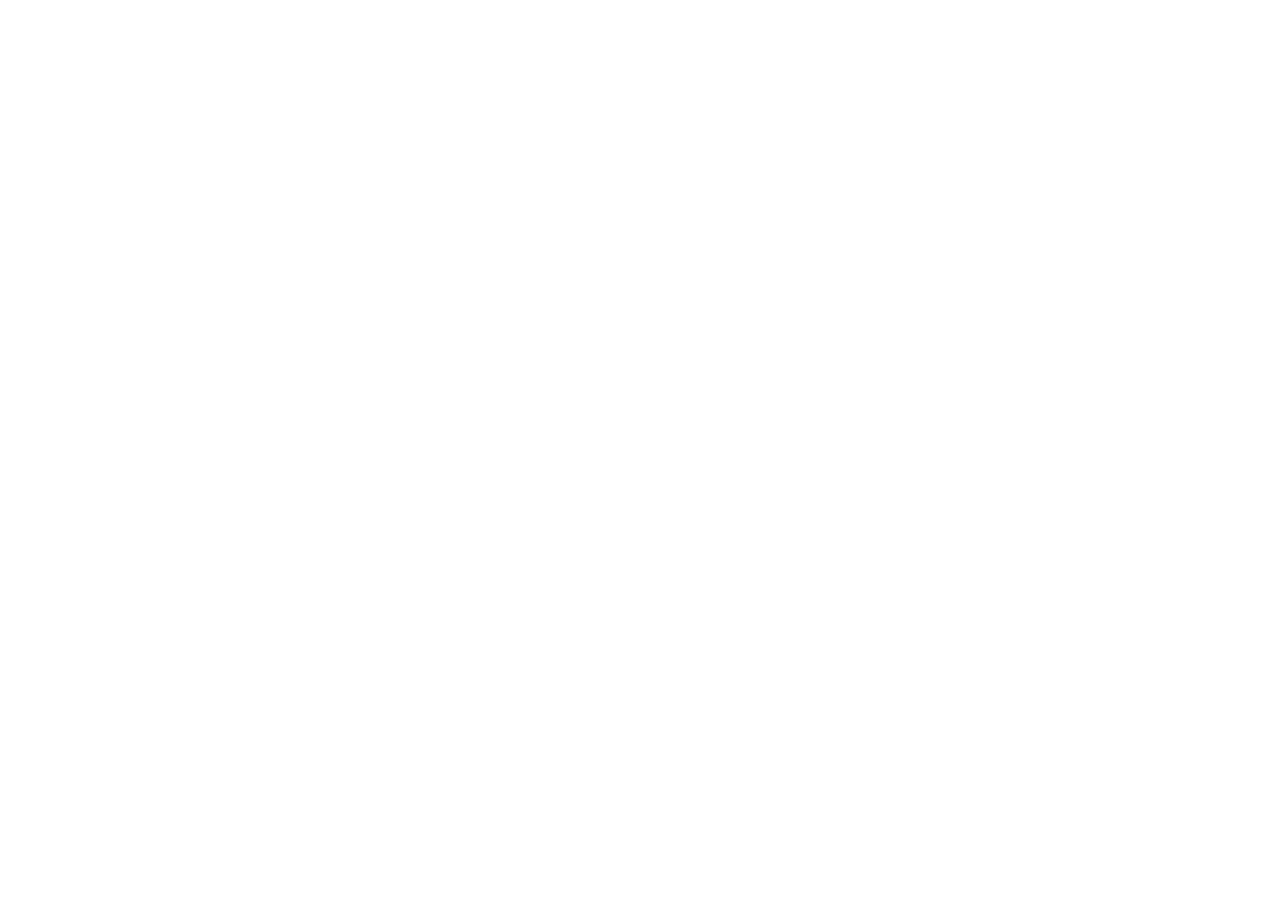
==== index.html @ 761c0e57 "BASE" ====
<!DOCTYPE html>
<html lang="hu">
<head>
    <meta charset="UTF-8">
    <meta name="viewport" content="width=device-width, initial-scale=1.0">
    <title>Kertészet</title>
    <link rel="stylesheet" href="style.css">
    <script src="bootstrap.min.js"></script>
    <link rel="stylesheet" href="bootstrap.min.css">
</head>
<body>
    
</body>
</html>
---- style.css ----
body {
    width: 1200px;
}
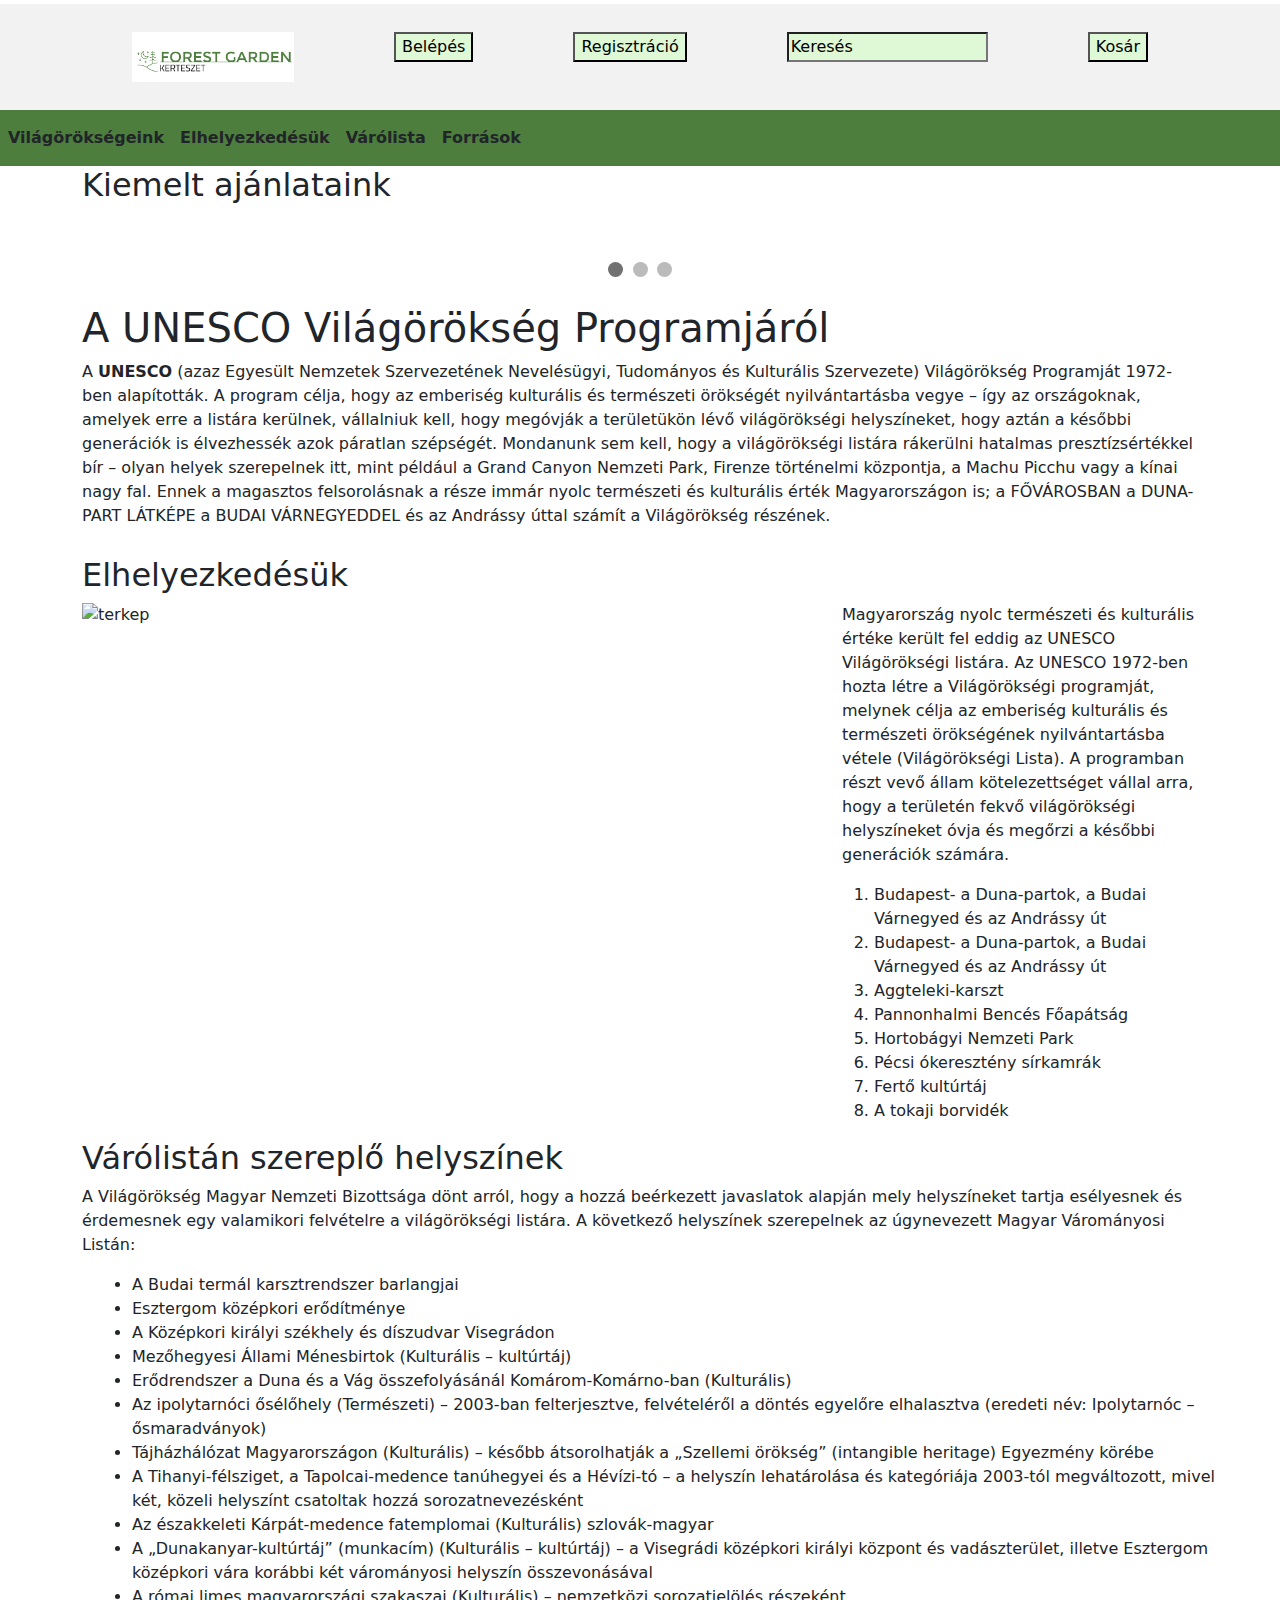
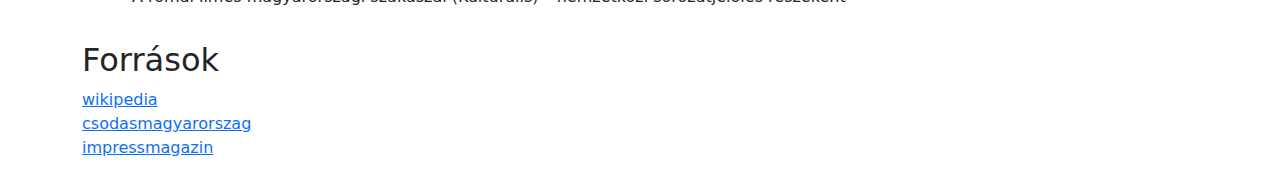
==== commit dacb4e19: "10:03" ====
--- a/index.html
+++ b/index.html
@@ -9,6 +9,184 @@
     <link rel="stylesheet" href="bootstrap.min.css">
 </head>
 <body>
-    
+    <!-- Fejléc -->
+    <div class="fejlec p-2 mt-1 container-fluid" >
+        <div style="padding-top: 20px; padding-bottom: 20px; display: flex; flex-direction: row;" class="container"> 
+            <div id="kozep" >
+                <section id="logo" class="fejlecSec"><img src="Images/logo-color.png" alt=""> </section>
+                <section class="fejlecSec"><input type="button" value="Belépés" class="ButtonDesign"></section>
+                <section class="fejlecSec"><input type="button" value="Regisztráció" class="ButtonDesign"></section>
+                <section class="fejlecSec"><input type="text" name="kereses" id="kereses" value="Keresés" class="ButtonDesign"></section>
+                <section class="fejlecSec"><input type="button" value="Kosár" class="ButtonDesign"></section>
+            </div>
+           
+        </div>
+        
+    </div>
+
+    <!-- Navigáció -->
+    <nav class="navbar navbar-expand-lg">
+        <ul class="navbar-nav">
+            <li class="nav-item">
+                <a class="nav-link text-dark fw-bold" href="#helyszinek">Világörökségeink</a>
+            </li>
+            <li class="nav-item ">
+                <a class="nav-link text-dark fw-bold" href="#terkep">Elhelyezkedésük</a>
+            </li>
+            <li class="nav-item">
+                <a class="nav-link text-dark fw-bold" href="#varolista">Várólista</a>
+            </li>
+            <li class="nav-item">
+                <a class="nav-link text-dark fw-bold" href="#forrasok">Források</a>
+            </li>
+        </ul>
+
+    </nav>
+
+
+
+
+
+    <div class="container h-100">
+
+        
+
+        <!--Slideshow-->
+            <h2>Kiemelt ajánlataink</h2>
+            
+<div class="slideshow-container">
+
+<div class="mySlides fade">
+  <div class="numbertext">1 / 3</div>
+  <img src="img_nature_wide.jpg" style="width:100%">
+  <div class="text">Caption Text</div>
+</div>
+
+<div class="mySlides fade">
+  <div class="numbertext">2 / 3</div>
+  <img src="img_snow_wide.jpg" style="width:100%">
+  <div class="text">Caption Two</div>
+</div>
+
+<div class="mySlides fade">
+  <div class="numbertext">3 / 3</div>
+  <img src="img_mountains_wide.jpg" style="width:100%">
+  <div class="text">Caption Three</div>
+</div>
+
+</div>
+<br>
+
+<div style="text-align:center">
+  <span class="dot"></span> 
+  <span class="dot"></span> 
+  <span class="dot"></span> 
+</div>
+
+<script>
+let slideIndex = 0;
+showSlides();
+
+function showSlides() {
+  let i;
+  let slides = document.getElementsByClassName("mySlides");
+  let dots = document.getElementsByClassName("dot");
+  for (i = 0; i < slides.length; i++) {
+    slides[i].style.display = "none";  
+  }
+  slideIndex++;
+  if (slideIndex > slides.length) {slideIndex = 1}    
+  for (i = 0; i < dots.length; i++) {
+    dots[i].className = dots[i].className.replace(" active", "");
+  }
+  slides[slideIndex-1].style.display = "block";  
+  dots[slideIndex-1].className += " active";
+  setTimeout(showSlides, 2000); // Change image every 2 seconds
+}
+</script>
+
+
+
+
+
+
+
+        <!-- Bevezető -->
+        <section id="bevezeto">
+            <h1>A UNESCO Világörökség Programjáról</h1>
+            <p>A <span style="font-weight: bold;">UNESCO</span> (azaz Egyesült Nemzetek Szervezetének Nevelésügyi, Tudományos és Kulturális Szervezete) Világörökség Programját 1972-ben alapították. A program célja, hogy az emberiség kulturális és természeti örökségét nyilvántartásba vegye – így
+                az országoknak, amelyek erre a listára kerülnek, vállalniuk kell, hogy megóvják a területükön lévő világörökségi helyszíneket, hogy aztán a későbbi generációk is élvezhessék azok páratlan szépségét. Mondanunk sem kell, hogy a világörökségi
+                listára rákerülni hatalmas presztízsértékkel bír – olyan helyek szerepelnek itt, mint például a Grand Canyon Nemzeti Park, Firenze történelmi központja, a Machu Picchu vagy a kínai nagy fal. Ennek a magasztos felsorolásnak a része immár
+                nyolc természeti és kulturális érték Magyarországon is; a FŐVÁROSBAN a DUNA-PART LÁTKÉPE a BUDAI VÁRNEGYEDDEL és az Andrássy úttal számít a Világörökség részének.</p>
+        </section>
+
+        <!-- Helyszínek -->
+        
+
+        <!-- Térkép -->
+        <section id="terkep">
+            <div class="row">
+                <h2 class="mt-2">Elhelyezkedésük</h2>
+                <div class="col-12 col-md-8">
+                    <img src="terkep.png" alt="terkep" title="Térkép" class="img-fluid float-start">
+
+                </div>
+
+                <div class="col-12 col-md-4">
+                    <p>
+                        Magyarország nyolc természeti és kulturális értéke került fel eddig az UNESCO Világörökségi listára. Az UNESCO 1972-ben hozta létre a Világörökségi programját, melynek célja az emberiség kulturális és természeti örökségének nyilvántartásba vétele (Világörökségi Lista). A programban részt vevő állam kötelezettséget vállal arra, hogy a területén fekvő világörökségi helyszíneket óvja és megőrzi a későbbi generációk számára.
+
+                    </p> 
+                    <ol>  
+                    <li> Budapest- a Duna-partok, a Budai Várnegyed és az Andrássy út </li>
+                    <li> Budapest- a Duna-partok, a Budai Várnegyed és az Andrássy út </li>
+                    <li> Aggteleki-karszt </li>
+                    <li> Pannonhalmi Bencés Főapátság </li>
+                    <li> Hortobágyi Nemzeti Park </li>
+                    <li> Pécsi ókeresztény sírkamrák </li>
+                    <li> Fertő kultúrtáj </li>
+                    <li> A tokaji borvidék </li>
+                </ol> 
+                </div>
+            </div>
+        </section>
+
+        <!-- Várólista -->
+        <section id="varolista">
+            <h2>Várólistán szereplő helyszínek</h2>
+            <div class="row">
+                <p>A Világörökség Magyar Nemzeti Bizottsága dönt arról, hogy a hozzá beérkezett javaslatok alapján mely helyszíneket tartja esélyesnek és érdemesnek egy valamikori felvételre a világörökségi listára. A következő helyszínek szerepelnek az
+                    úgynevezett Magyar Várományosi Listán:</p>
+                <ul>
+                    <li>A Budai termál karsztrendszer barlangjai</li>
+                    <li>Esztergom középkori erődítménye</li>
+                    <li>A Középkori királyi székhely és díszudvar Visegrádon</li>
+                    <li>Mezőhegyesi Állami Ménesbirtok (Kulturális – kultúrtáj)</li>
+                    <li>Erődrendszer a Duna és a Vág összefolyásánál Komárom-Komárno-ban (Kulturális)</li>
+                    <li>Az ipolytarnóci ősélőhely (Természeti) – 2003-ban felterjesztve, felvételéről a döntés egyelőre elhalasztva (eredeti név: Ipolytarnóc – ősmaradványok)</li>
+                    <li>Tájházhálózat Magyarországon (Kulturális) – később átsorolhatják a „Szellemi örökség” (intangible heritage) Egyezmény körébe</li>
+                    <li>A Tihanyi-félsziget, a Tapolcai-medence tanúhegyei és a Hévízi-tó – a helyszín lehatárolása és kategóriája 2003-tól megváltozott, mivel két, közeli helyszínt csatoltak hozzá sorozatnevezésként</li>
+                    <li>Az északkeleti Kárpát-medence fatemplomai (Kulturális) szlovák-magyar</li>
+                    <li>A „Dunakanyar-kultúrtáj” (munkacím) (Kulturális – kultúrtáj) – a Visegrádi középkori királyi központ és vadászterület, illetve Esztergom középkori vára korábbi két várományosi helyszín összevonásával</li>
+                    <li>A római limes magyarországi szakaszai (Kulturális) – nemzetközi sorozatjelölés részeként</li>
+                </ul>
+            </div>
+        </section>
+
+        <!-- Források -->
+        <section id="forrasok">
+            <h2 class="mt-3">Források</h2>
+            <p>
+                <a href="https://hu.wikipedia.org/wiki/Magyarorsz%C3%A1g_vil%C3%A1g%C3%B6r%C3%B6ks%C3%A9gi_helysz%C3%ADnei
+                " target="_blank">wikipedia
+                </a>
+                <br>
+                <a href="https://csodasmagyarorszag.hu/kategoria/unesco-vilagoroksegi-helyszinek-magyarorszagon" target="_blank">csodasmagyarorszag</a>
+                <br>
+                <a href="https://impressmagazin.hu/a-vilagorokseg-magyar-helyszinei/" target="_blank">impressmagazin</a>
+
+            </p>
+        </section>
+    </div>
 </body>
 </html>--- a/style.css
+++ b/style.css
@@ -1,3 +1,115 @@
 body {
-    width: 1200px;
+    text-align: justify;
+    background-color: #f6edd9;
+}
+
+nav {
+    background-color: #4d7e3e;
+}
+
+.fejlec {
+    background-color: #f2f2f2;
+    margin: 0 auto;
+
+}
+
+#helyszinek p {
+    text-align: center;
+    margin: 5px;
+    font-weight: bold;
+}
+
+#bevezeto {
+    margin: 20px 0;
+}
+
+#varolista ul {
+    margin-left: 50px;
+}
+
+#terkep img {
+    margin: auto;
+
+}
+
+
+/* SliderCSS*/
+
+* {box-sizing: border-box;}
+body {font-family: Verdana, sans-serif;}
+.mySlides {display: none;}
+img {vertical-align: middle;}
+
+/* Slideshow container */
+.slideshow-container {
+  max-width: 1000px;
+  position: relative;
+  margin: auto;
+}
+
+/* Caption text */
+.text {
+  color: #f2f2f2;
+  font-size: 15px;
+  padding: 8px 12px;
+  position: absolute;
+  bottom: 8px;
+  width: 100%;
+  text-align: center;
+}
+
+/* Number text (1/3 etc) */
+.numbertext {
+  color: #f2f2f2;
+  font-size: 12px;
+  padding: 8px 12px;
+  position: absolute;
+  top: 0;
+}
+
+/* The dots/bullets/indicators */
+.dot {
+  height: 15px;
+  width: 15px;
+  margin: 0 2px;
+  background-color: #bbb;
+  border-radius: 50%;
+  display: inline-block;
+  transition: background-color 0.6s ease;
+}
+
+.active {
+  background-color: #717171;
+}
+
+/* Fading animation */
+.fade {
+  animation-name: fade;
+  animation-duration: 1.5s;
+}
+
+@keyframes fade {
+  from {opacity: .4} 
+  to {opacity: 1}
+}
+
+/* On smaller screens, decrease text size */
+@media only screen and (max-width: 300px) {
+  .text {font-size: 11px}
+}
+#logo img{
+    height: 50px;
+}
+.fejlecSec {
+    padding-left: 50px;
+    padding-right: 50px;
+}
+#kozep {
+    margin: 0 auto;
+    display: flex;
+    flex-direction: row;
+}
+.ButtonDesign {
+    width: 100%;
+    background-color: #dff8d5;
 }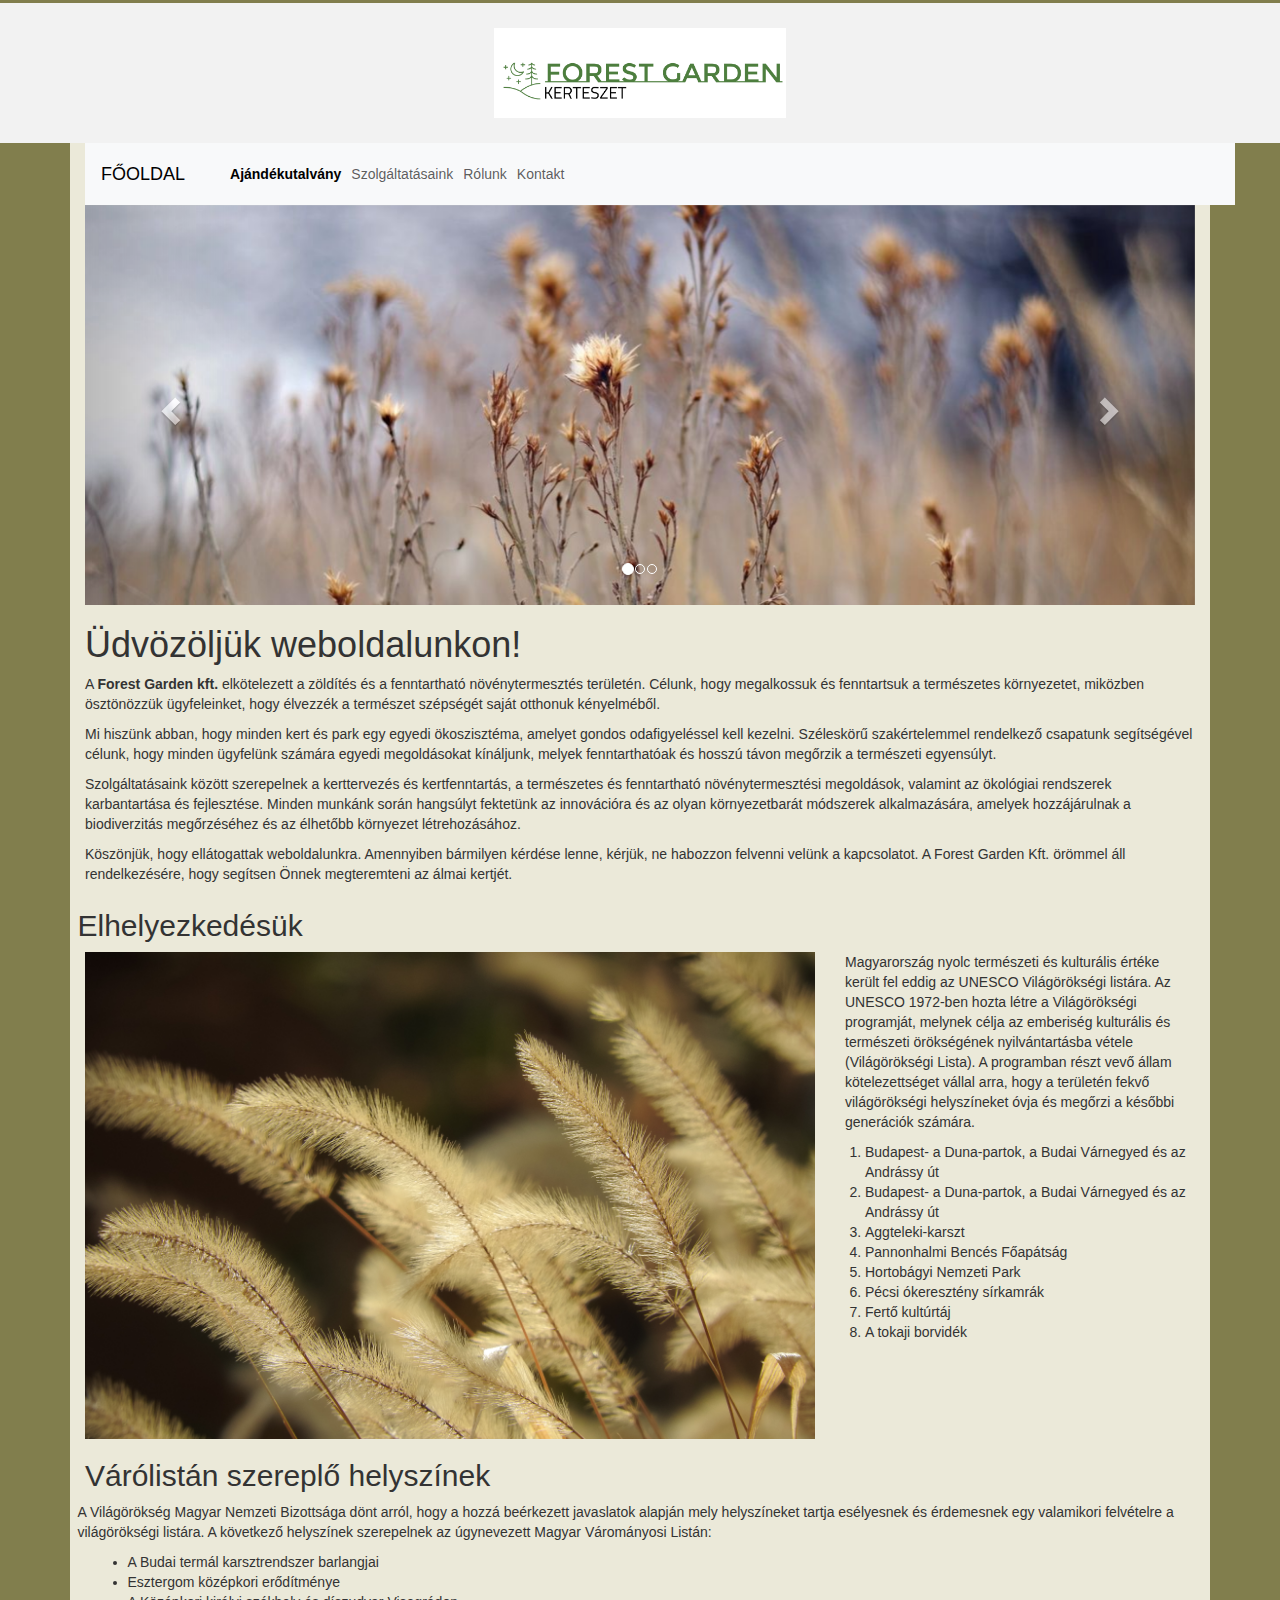
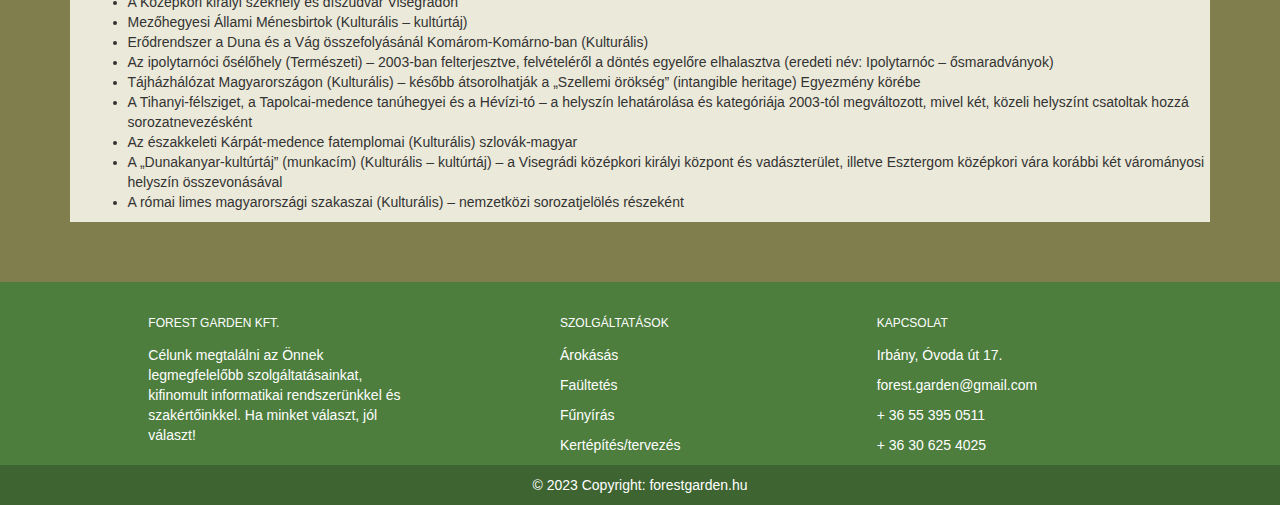
==== commit 11265808: "1232" ====
--- a/index.html
+++ b/index.html
@@ -7,103 +7,106 @@
     <link rel="stylesheet" href="style.css">
     <script src="bootstrap.min.js"></script>
     <link rel="stylesheet" href="bootstrap.min.css">
+    <meta charset="utf-8">
+    <meta name="viewport" content="width=device-width, initial-scale=1">
+    <link rel="stylesheet" href="https://maxcdn.bootstrapcdn.com/bootstrap/3.4.1/css/bootstrap.min.css">
+    <script src="https://ajax.googleapis.com/ajax/libs/jquery/3.6.4/jquery.min.js"></script>
+    <script src="https://maxcdn.bootstrapcdn.com/bootstrap/3.4.1/js/bootstrap.min.js"></script>
 </head>
-<body>
+<body id="bodygenyo">
     <!-- Fejléc -->
-    <div class="fejlec p-2 mt-1 container-fluid" >
+    <div class="fejlec p-2 mt-1 container-fluid" style="padding-bottom: 20px; padding-top: 0; margin-top: 0;">
         <div style="padding-top: 20px; padding-bottom: 20px; display: flex; flex-direction: row;" class="container"> 
             <div id="kozep" >
-                <section id="logo" class="fejlecSec"><img src="Images/logo-color.png" alt=""> </section>
-                <section class="fejlecSec"><input type="button" value="Belépés" class="ButtonDesign"></section>
-                <section class="fejlecSec"><input type="button" value="Regisztráció" class="ButtonDesign"></section>
-                <section class="fejlecSec"><input type="text" name="kereses" id="kereses" value="Keresés" class="ButtonDesign"></section>
-                <section class="fejlecSec"><input type="button" value="Kosár" class="ButtonDesign"></section>
-            </div>
+                <img src="Images/logo-color.png" alt="Logo" width="me-auto" height="90" class="d-inline-block">
+                
+                    </div>
+                <!--<section class="fejlecSec"><input type="button" value="Belépés" class="btn btn-warning"></section>
+                <section class="fejlecSec"><input type="button" value="Regisztráció" class="btn btn-warning"> </section>
+                <section class="fejlecSec"><input type="text" name="kereses" id="kereses" placeholder="Keresés" class="form-control"> </section>
+                <section class="fejlecSec"><input type="button" value="Kosár" class="btn btn-warning"></section>-->
+            </div>
+            
            
         </div>
         
     </div>
 
-    <!-- Navigáció -->
-    <nav class="navbar navbar-expand-lg">
-        <ul class="navbar-nav">
-            <li class="nav-item">
-                <a class="nav-link text-dark fw-bold" href="#helyszinek">Világörökségeink</a>
-            </li>
-            <li class="nav-item ">
-                <a class="nav-link text-dark fw-bold" href="#terkep">Elhelyezkedésük</a>
-            </li>
-            <li class="nav-item">
-                <a class="nav-link text-dark fw-bold" href="#varolista">Várólista</a>
-            </li>
-            <li class="nav-item">
-                <a class="nav-link text-dark fw-bold" href="#forrasok">Források</a>
-            </li>
-        </ul>
-
-    </nav>
-
-
-
-
-
-    <div class="container h-100">
+    
+    
+        
+
+
+
+
+
+    <div class="container h-100" id="contBg" >
+        <!-- Navigáció -->
+        <div class="navBar-o">
+            <nav class="navbar navbar-expand-lg bg-body-tertiary" style="border-radius: 0; margin: 0 auto;">
+                <div class="container-fluid" class="ContClass">
+                  <a class="navbar-brand" href="#">FŐOLDAL</a>
+                  <button class="navbar-toggler" type="button" data-bs-toggle="collapse" data-bs-target="#navbarSupportedContent" aria-controls="navbarSupportedContent" aria-expanded="false" aria-label="Toggle navigation">
+                    <span class="navbar-toggler-icon"></span>
+                  </button>
+                  <div class="collapse navbar-collapse" id="navbarSupportedContent">
+                    <ul class="navbar-nav me-auto mb-2 mb-lg-0">
+                      <li class="nav-item">
+                        <a class="nav-link active" aria-current="page" href="#"> <span style="font-weight: bold;">Ajándékutalvány</span></a>
+                      </li>
+                      <li class="nav-item">
+                        <a class="nav-link" href="#">Szolgáltatásaink</a>
+                      </li>
+                      <li class="nav-item">
+                        <a class="nav-link" href="#">Rólunk</a>
+                      </li>
+                      <li class="nav-item">
+                        <a class="nav-link" href="#">Kontakt</a>
+                      </li>
+                      
+                      
+                    </ul>
+                    
+                  </div>
+                </div>
+              </nav></div>
 
         
 
         <!--Slideshow-->
-            <h2>Kiemelt ajánlataink</h2>
-            
-<div class="slideshow-container">
-
-<div class="mySlides fade">
-  <div class="numbertext">1 / 3</div>
-  <img src="img_nature_wide.jpg" style="width:100%">
-  <div class="text">Caption Text</div>
-</div>
-
-<div class="mySlides fade">
-  <div class="numbertext">2 / 3</div>
-  <img src="img_snow_wide.jpg" style="width:100%">
-  <div class="text">Caption Two</div>
-</div>
-
-<div class="mySlides fade">
-  <div class="numbertext">3 / 3</div>
-  <img src="img_mountains_wide.jpg" style="width:100%">
-  <div class="text">Caption Three</div>
-</div>
-
-</div>
-<br>
-
-<div style="text-align:center">
-  <span class="dot"></span> 
-  <span class="dot"></span> 
-  <span class="dot"></span> 
-</div>
-
-<script>
-let slideIndex = 0;
-showSlides();
-
-function showSlides() {
-  let i;
-  let slides = document.getElementsByClassName("mySlides");
-  let dots = document.getElementsByClassName("dot");
-  for (i = 0; i < slides.length; i++) {
-    slides[i].style.display = "none";  
-  }
-  slideIndex++;
-  if (slideIndex > slides.length) {slideIndex = 1}    
-  for (i = 0; i < dots.length; i++) {
-    dots[i].className = dots[i].className.replace(" active", "");
-  }
-  slides[slideIndex-1].style.display = "block";  
-  dots[slideIndex-1].className += " active";
-  setTimeout(showSlides, 2000); // Change image every 2 seconds
-}
-</script>
+        <div id="myCarousel" class="carousel slide" data-ride="carousel">
+            <!-- Indicators -->
+            <ol class="carousel-indicators">
+              <li data-target="#myCarousel" data-slide-to="0" class="active"></li>
+              <li data-target="#myCarousel" data-slide-to="1"></li>
+              <li data-target="#myCarousel" data-slide-to="2"></li>
+            </ol>
+          
+            <!-- Wrapper for slides -->
+            <div class="carousel-inner" style="height: 400px;">
+              <div class="item active">
+                <img src="Images/grass_field_plant_90207_1280x720.jpg" alt="Los Angeles">
+              </div>
+          
+              <div class="item">
+                <img src="Images/grass_flower_summer_84352_1280x720.jpg" alt="Chicago">
+              </div>
+          
+              <div class="item">
+                <img src="Images/pond_beautiful_bushes_90468_1280x720.jpg" alt="New York">
+              </div>
+            </div>
+          
+            <!-- Left and right controls -->
+            <a class="left carousel-control" href="#myCarousel" data-slide="prev">
+              <span class="glyphicon glyphicon-chevron-left"></span>
+              <span class="sr-only">Previous</span>
+            </a>
+            <a class="right carousel-control" href="#myCarousel" data-slide="next">
+              <span class="glyphicon glyphicon-chevron-right"></span>
+              <span class="sr-only">Next</span>
+            </a>
+          </div>
 
 
 
@@ -113,11 +116,14 @@
 
         <!-- Bevezető -->
         <section id="bevezeto">
-            <h1>A UNESCO Világörökség Programjáról</h1>
-            <p>A <span style="font-weight: bold;">UNESCO</span> (azaz Egyesült Nemzetek Szervezetének Nevelésügyi, Tudományos és Kulturális Szervezete) Világörökség Programját 1972-ben alapították. A program célja, hogy az emberiség kulturális és természeti örökségét nyilvántartásba vegye – így
-                az országoknak, amelyek erre a listára kerülnek, vállalniuk kell, hogy megóvják a területükön lévő világörökségi helyszíneket, hogy aztán a későbbi generációk is élvezhessék azok páratlan szépségét. Mondanunk sem kell, hogy a világörökségi
-                listára rákerülni hatalmas presztízsértékkel bír – olyan helyek szerepelnek itt, mint például a Grand Canyon Nemzeti Park, Firenze történelmi központja, a Machu Picchu vagy a kínai nagy fal. Ennek a magasztos felsorolásnak a része immár
-                nyolc természeti és kulturális érték Magyarországon is; a FŐVÁROSBAN a DUNA-PART LÁTKÉPE a BUDAI VÁRNEGYEDDEL és az Andrássy úttal számít a Világörökség részének.</p>
+            <h1>Üdvözöljük weboldalunkon!</h1>
+            <p>A <span style="font-weight: bold;">Forest Garden kft.</span> elkötelezett a zöldítés és a fenntartható növénytermesztés területén. Célunk, hogy megalkossuk és fenntartsuk a természetes környezetet, miközben ösztönözzük ügyfeleinket, hogy élvezzék a természet szépségét saját otthonuk kényelméből.</p>
+
+                <p>Mi hiszünk abban, hogy minden kert és park egy egyedi ökoszisztéma, amelyet gondos odafigyeléssel kell kezelni. Széleskörű szakértelemmel rendelkező csapatunk segítségével célunk, hogy minden ügyfelünk számára egyedi megoldásokat kínáljunk, melyek fenntarthatóak és hosszú távon megőrzik a természeti egyensúlyt.</p>
+                
+                <p>Szolgáltatásaink között szerepelnek a kerttervezés és kertfenntartás, a természetes és fenntartható növénytermesztési megoldások, valamint az ökológiai rendszerek karbantartása és fejlesztése. Minden munkánk során hangsúlyt fektetünk az innovációra és az olyan környezetbarát módszerek alkalmazására, amelyek hozzájárulnak a biodiverzitás megőrzéséhez és az élhetőbb környezet létrehozásához.</p>
+                
+                <p>Köszönjük, hogy ellátogattak weboldalunkra. Amennyiben bármilyen kérdése lenne, kérjük, ne habozzon felvenni velünk a kapcsolatot. A Forest Garden Kft. örömmel áll rendelkezésére, hogy segítsen Önnek megteremteni az álmai kertjét.</p>
         </section>
 
         <!-- Helyszínek -->
@@ -128,7 +134,7 @@
             <div class="row">
                 <h2 class="mt-2">Elhelyezkedésük</h2>
                 <div class="col-12 col-md-8">
-                    <img src="terkep.png" alt="terkep" title="Térkép" class="img-fluid float-start">
+                    <img src="Images/pennisetum_plant_fluff_1021702_3000x2000.jpg" alt="terkep" title="Térkép" class="img-fluid float-start">
 
                 </div>
 
@@ -174,19 +180,89 @@
         </section>
 
         <!-- Források -->
-        <section id="forrasok">
-            <h2 class="mt-3">Források</h2>
-            <p>
-                <a href="https://hu.wikipedia.org/wiki/Magyarorsz%C3%A1g_vil%C3%A1g%C3%B6r%C3%B6ks%C3%A9gi_helysz%C3%ADnei
-                " target="_blank">wikipedia
-                </a>
-                <br>
-                <a href="https://csodasmagyarorszag.hu/kategoria/unesco-vilagoroksegi-helyszinek-magyarorszagon" target="_blank">csodasmagyarorszag</a>
-                <br>
-                <a href="https://impressmagazin.hu/a-vilagorokseg-magyar-helyszinei/" target="_blank">impressmagazin</a>
-
-            </p>
-        </section>
+        <!-- Lábléc -->
+   
     </div>
-</body>
+    <!-- Remove the container if you want to extend the Footer to full width. -->
+<div style="padding-top: 60px;">
+    <!-- Footer -->
+    <footer
+            class="text-center text-lg-start text-white"
+            style="background-color: #4D7E3E"
+            >
+      <!-- Grid container -->
+      <div class="container p-4 pb-0">
+        <!-- Section: Links -->
+        <section class="">
+          <!--Grid row-->
+          <div class="row">
+            <!-- Grid column -->
+            <div class="col-md-3 col-lg-3 col-xl-3 mx-auto mt-3">
+              <h6 class="text-uppercase mb-4 font-weight-bold">
+                Forest Garden kft.
+              </h6>
+              <p>
+                Célunk megtalálni az Önnek legmegfelelőbb szolgáltatásainkat, kifinomult informatikai rendszerünkkel és szakértőinkkel. Ha minket választ, jól választ!
+              </p>
+            </div>
+            <!-- Grid column -->
+  
+            <hr class="w-100 clearfix d-md-none" />
+  
+            <!-- Grid column -->
+            <div class="col-md-2 col-lg-2 col-xl-2 mx-auto mt-3">
+              <h6 class="text-uppercase mb-4 font-weight-bold">Szolgáltatások</h6>
+              <p>
+                <a class="text-white">Árokásás</a>
+              </p>
+              <p>
+                <a class="text-white">Faültetés</a>
+              </p>
+              <p>
+                <a class="text-white">Fűnyírás</a>
+              </p>
+              <p>
+                <a class="text-white">Kertépítés/tervezés</a>
+              </p>
+            </div>
+            <!-- Grid column -->
+  
+            <hr class="w-100 clearfix d-md-none" />
+  
+            <!-- Grid column -->
+            <hr class="w-100 clearfix d-md-none" />
+  
+            <!-- Grid column -->
+            <div class="col-md-4 col-lg-3 col-xl-3 mx-auto mt-3">
+              <h6 class="text-uppercase mb-4 font-weight-bold">Kapcsolat</h6>
+              <p><i class="fas fa-home mr-3"></i> Irbány, Óvoda út 17.</p>
+              <p><i class="fas fa-envelope mr-3"></i> forest.garden@gmail.com</p>
+              <p><i class="fas fa-phone mr-3"></i> + 36 55 395 0511</p>
+              <p><i class="fas fa-print mr-3"></i> + 36 30 625 4025</p>
+            </div>
+            <!-- Grid column -->
+  
+            
+          </div>
+          <!--Grid row-->
+        </section>
+        <!-- Section: Links -->
+      </div>
+      <!-- Grid container -->
+  
+      <!-- Copyright -->
+      <div
+           class="text-center p-3"
+           style="background-color: rgba(0, 0, 0, 0.2)"
+           >
+        © 2023 Copyright:
+        <a class="text-white" href="https://forestgarden.hu/"
+           >forestgarden.hu</a
+          >
+      </div>
+      <!-- Copyright -->
+    </footer>
+    <!-- Footer -->
+  </div>
+  <!-- End of .container -->
 </html>--- a/style.css
+++ b/style.css
@@ -1,11 +1,9 @@
 body {
     text-align: justify;
-    background-color: #f6edd9;
+    background-color: #000;
 }
 
-nav {
-    background-color: #4d7e3e;
-}
+
 
 .fejlec {
     background-color: #f2f2f2;
@@ -16,7 +14,7 @@
 #helyszinek p {
     text-align: center;
     margin: 5px;
-    font-weight: bold;
+    font-weight: bol
 }
 
 #bevezeto {
@@ -33,72 +31,9 @@
 }
 
 
-/* SliderCSS*/
 
-* {box-sizing: border-box;}
-body {font-family: Verdana, sans-serif;}
-.mySlides {display: none;}
-img {vertical-align: middle;}
-
-/* Slideshow container */
-.slideshow-container {
-  max-width: 1000px;
-  position: relative;
-  margin: auto;
-}
-
-/* Caption text */
-.text {
-  color: #f2f2f2;
-  font-size: 15px;
-  padding: 8px 12px;
-  position: absolute;
-  bottom: 8px;
-  width: 100%;
-  text-align: center;
-}
-
-/* Number text (1/3 etc) */
-.numbertext {
-  color: #f2f2f2;
-  font-size: 12px;
-  padding: 8px 12px;
-  position: absolute;
-  top: 0;
-}
-
-/* The dots/bullets/indicators */
-.dot {
-  height: 15px;
-  width: 15px;
-  margin: 0 2px;
-  background-color: #bbb;
-  border-radius: 50%;
-  display: inline-block;
-  transition: background-color 0.6s ease;
-}
-
-.active {
-  background-color: #717171;
-}
-
-/* Fading animation */
-.fade {
-  animation-name: fade;
-  animation-duration: 1.5s;
-}
-
-@keyframes fade {
-  from {opacity: .4} 
-  to {opacity: 1}
-}
-
-/* On smaller screens, decrease text size */
-@media only screen and (max-width: 300px) {
-  .text {font-size: 11px}
-}
 #logo img{
-    height: 50px;
+    height: 80px;
 }
 .fejlecSec {
     padding-left: 50px;
@@ -112,4 +47,30 @@
 .ButtonDesign {
     width: 100%;
     background-color: #dff8d5;
-}+}
+
+.felsoGomb {
+  height: 40px;
+  
+}
+
+#bodygenyo {
+  background-color: #817E4D;
+  margin: 0 0 0 0;
+}
+#contBg {
+  background-color: #EBE9D9;
+}
+.navBar-o {
+  width: 1150px; 
+  margin: auto;
+  
+}
+.ContClass {
+  margin: 0 auto; 
+  margin-top: 10px;
+  background-color: #448132;
+  padding-bottom: 50px;
+}
+
+/*FOOTER*/
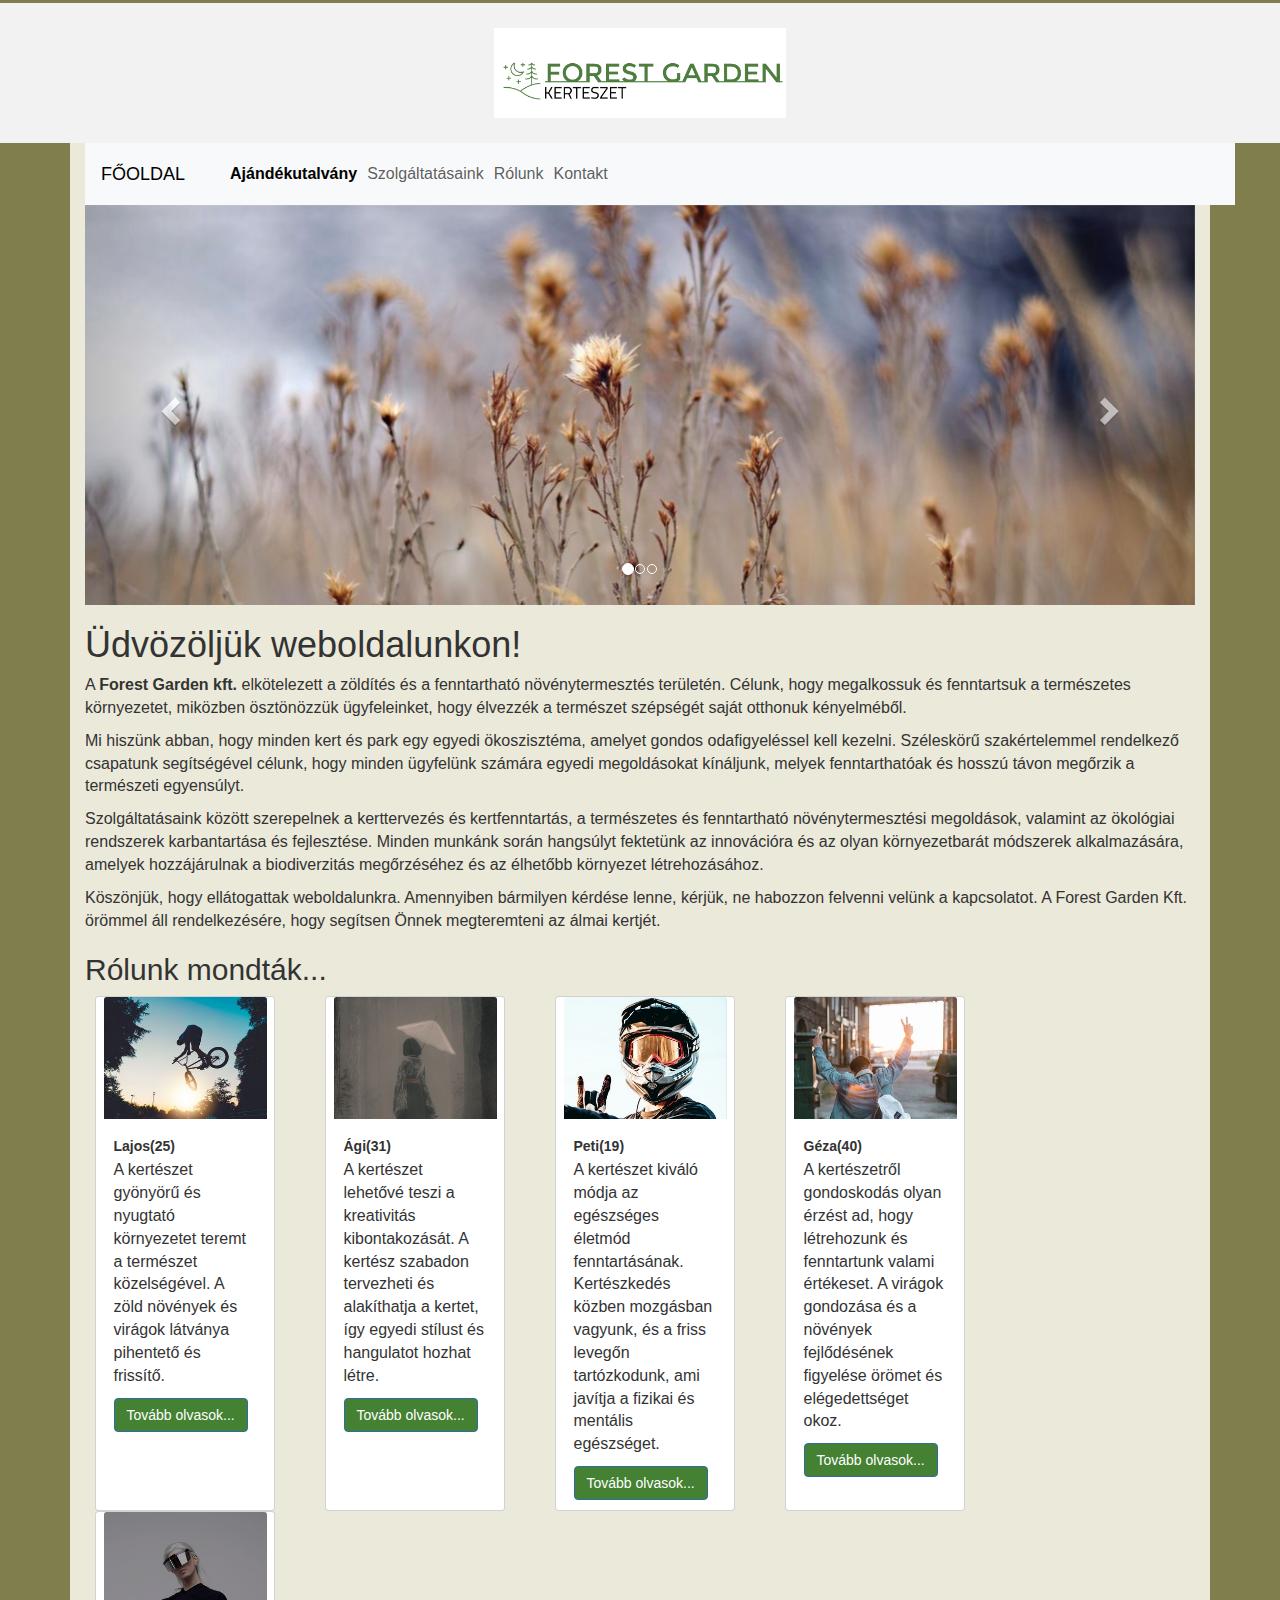
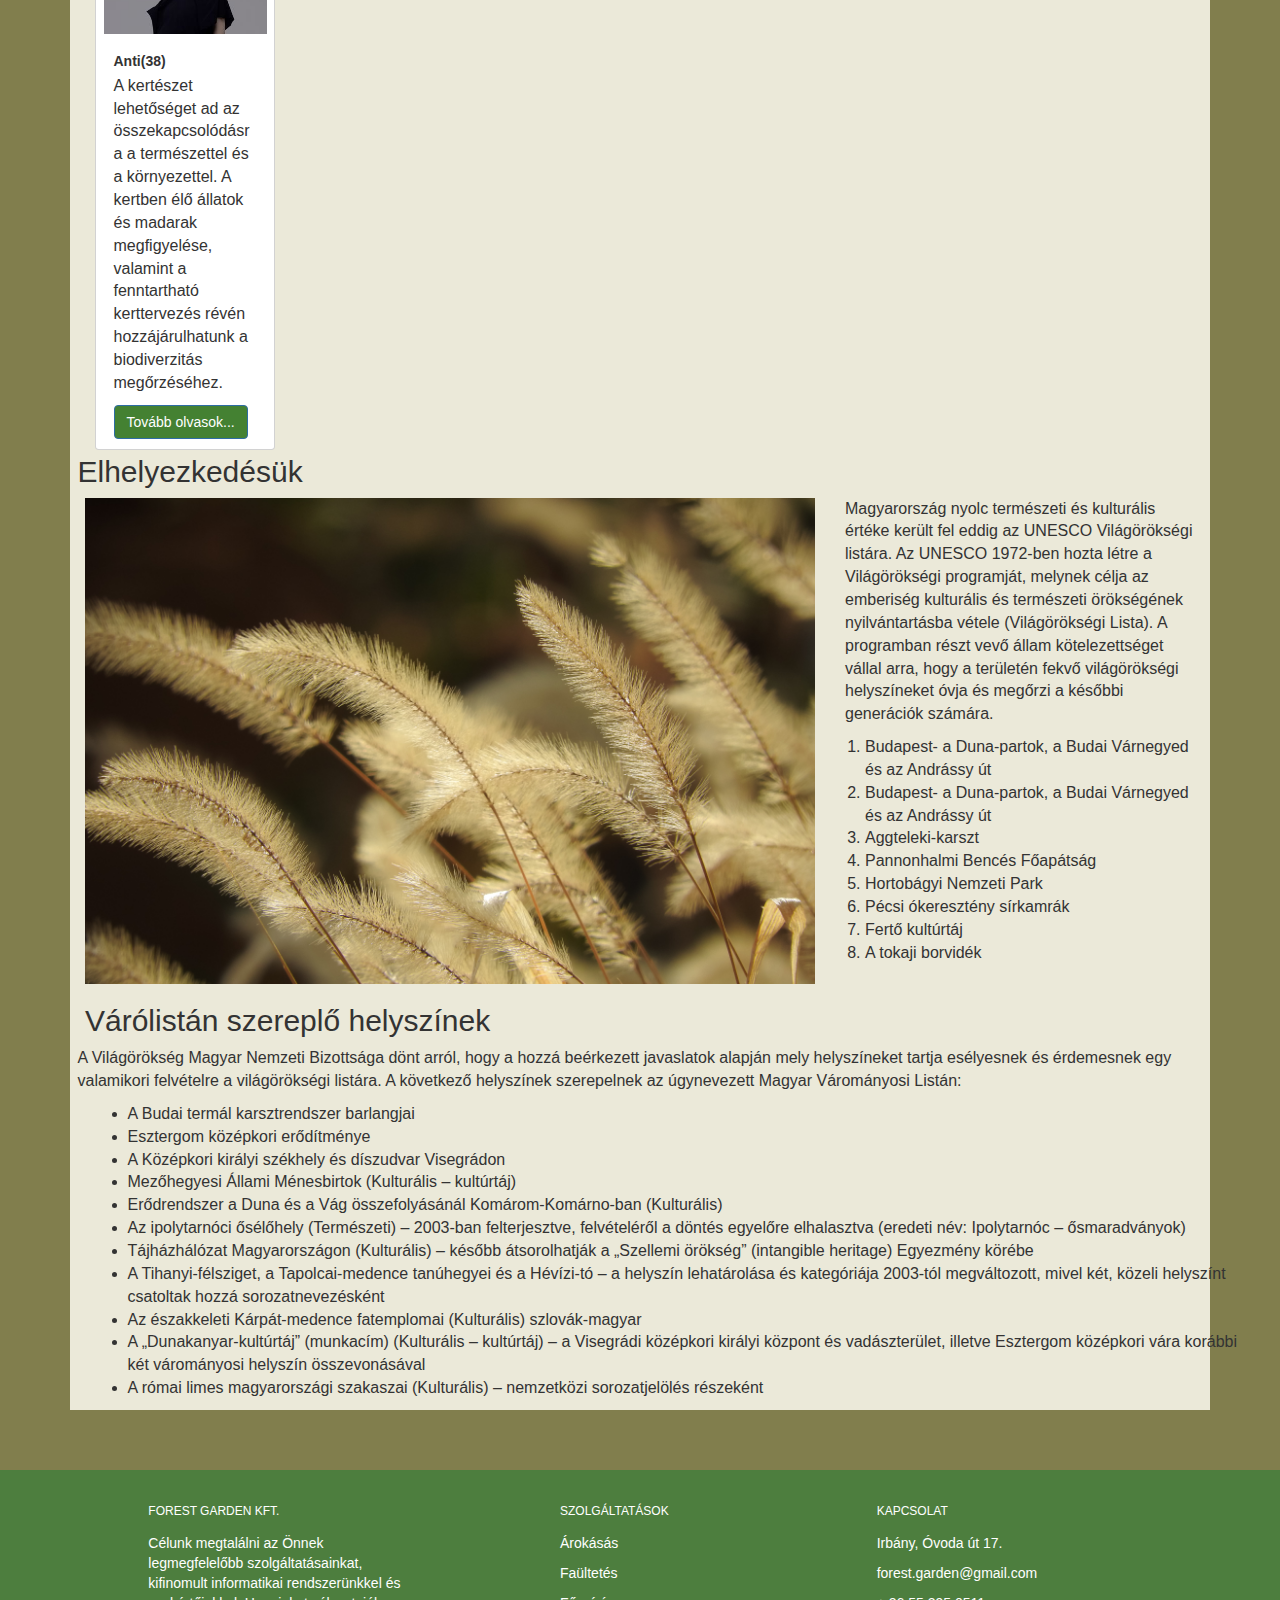
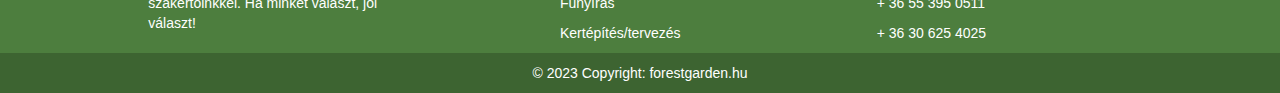
==== commit cca1adc6: "1531" ====
--- a/index.html
+++ b/index.html
@@ -21,10 +21,7 @@
                 <img src="Images/logo-color.png" alt="Logo" width="me-auto" height="90" class="d-inline-block">
                 
                     </div>
-                <!--<section class="fejlecSec"><input type="button" value="Belépés" class="btn btn-warning"></section>
-                <section class="fejlecSec"><input type="button" value="Regisztráció" class="btn btn-warning"> </section>
-                <section class="fejlecSec"><input type="text" name="kereses" id="kereses" placeholder="Keresés" class="form-control"> </section>
-                <section class="fejlecSec"><input type="button" value="Kosár" class="btn btn-warning"></section>-->
+                
             </div>
             
            
@@ -40,7 +37,7 @@
 
 
 
-    <div class="container h-100" id="contBg" >
+    <div class="container h-200" id="contBg" >
         <!-- Navigáció -->
         <div class="navBar-o">
             <nav class="navbar navbar-expand-lg bg-body-tertiary" style="border-radius: 0; margin: 0 auto;">
@@ -126,7 +123,63 @@
                 <p>Köszönjük, hogy ellátogattak weboldalunkra. Amennyiben bármilyen kérdése lenne, kérjük, ne habozzon felvenni velünk a kapcsolatot. A Forest Garden Kft. örömmel áll rendelkezésére, hogy segítsen Önnek megteremteni az álmai kertjét.</p>
         </section>
 
-        <!-- Helyszínek -->
+        <!-- Cards -->
+        <section style="margin: 0 auto; text-align: unset;">
+          <H2>Rólunk mondták...</H2>
+          <div class="row">
+            
+            <div class="card" style="width: 18rem; margin-right: 25px; margin-left: 25px;">
+              <img class="card-img-top" src="Images/user1.jpg" alt="Card image cap">
+              <div class="card-body">
+                <h5 class="card-title"><b>Lajos(25)</b></h5>
+                <p class="card-text">A kertészet gyönyörű és nyugtató környezetet teremt a természet közelségével. A zöld növények és virágok látványa pihentető és frissítő.</p>
+                <a href="#"><button type="button" class="btn btn-primary" id="buttonVelemeny">Tovább olvasok...</button></a>
+              </div>
+            </div>
+  
+            <div class="card" style="width: 18rem; margin-right: 25px; margin-left: 25px;">
+              <img class="card-img-top" src="Images/user2.jpg" alt="Card image cap">
+              <div class="card-body">
+                <h5 class="card-title"><b>Ági(31)</b></h5>
+                <p class="card-text">A kertészet lehetővé teszi a kreativitás kibontakozását. A kertész szabadon tervezheti és alakíthatja a kertet, így egyedi stílust és hangulatot hozhat létre.</p>
+                <a href="#"><button type="button" class="btn btn-primary" id="buttonVelemeny">Tovább olvasok...</button></a>
+              </div>
+            </div>
+  
+            <div class="card" style="width: 18rem; margin-right: 25px; margin-left: 25px;">
+              <img class="card-img-top" src="Images/user3.jpg" alt="Card image cap">
+              <div class="card-body">
+                <h5 class="card-title"><b>Peti(19)</b></h5>
+                <p class="card-text">A kertészet kiváló módja az egészséges életmód fenntartásának. Kertészkedés közben mozgásban vagyunk, és a friss levegőn tartózkodunk, ami javítja a fizikai és mentális egészséget.</p>
+                <a href="#"><button type="button" class="btn btn-primary" id="buttonVelemeny">Tovább olvasok...</button></a>
+              </div>
+            </div>
+  
+            <div class="card" style="width: 18rem; margin-right: 25px; margin-left: 25px;">
+              <img class="card-img-top" src="Images/user4.jpg" alt="Card image cap">
+              <div class="card-body">
+                <h5 class="card-title"><b>Géza(40)</b></h5>
+                <p class="card-text">A kertészetről gondoskodás olyan érzést ad, hogy létrehozunk és fenntartunk valami értékeset. A virágok gondozása és a növények fejlődésének figyelése örömet és elégedettséget okoz.</p>
+                <a href="#"><button type="button" class="btn btn-primary" id="buttonVelemeny">Tovább olvasok...</button></a>
+              </div>
+            </div>
+
+            <div class="card" style="width: 18rem; margin-right: 25px; margin-left: 25px;">
+              <img class="card-img-top" src="Images/user5.jpg" alt="Card image cap">
+              <div class="card-body">
+                <h5 class="card-title"><b>Anti(38)</b></h5>
+                <p class="card-text">A kertészet lehetőséget ad az összekapcsolódásra a természettel és a környezettel. A kertben élő állatok és madarak megfigyelése, valamint a fenntartható kerttervezés révén hozzájárulhatunk a biodiverzitás megőrzéséhez.</p>
+                <a href="#"><button type="button" class="btn btn-primary" id="buttonVelemeny" >Tovább olvasok...</button></a>
+              </div>
+            </div>
+          
+
+          
+        </div>
+        </section>
+          
+          
+        
         
 
         <!-- Térkép -->
--- a/style.css
+++ b/style.css
@@ -60,6 +60,8 @@
 }
 #contBg {
   background-color: #EBE9D9;
+  font-family: Arial, Helvetica, sans-serif;
+  font-size: 12pt;
 }
 .navBar-o {
   width: 1150px; 
@@ -74,3 +76,11 @@
 }
 
 /*FOOTER*/
+
+#buttonVelemeny {
+  background-color: #448132;
+}
+
+#buttonVelemeny:hover{
+  background-color: #618855;
+}
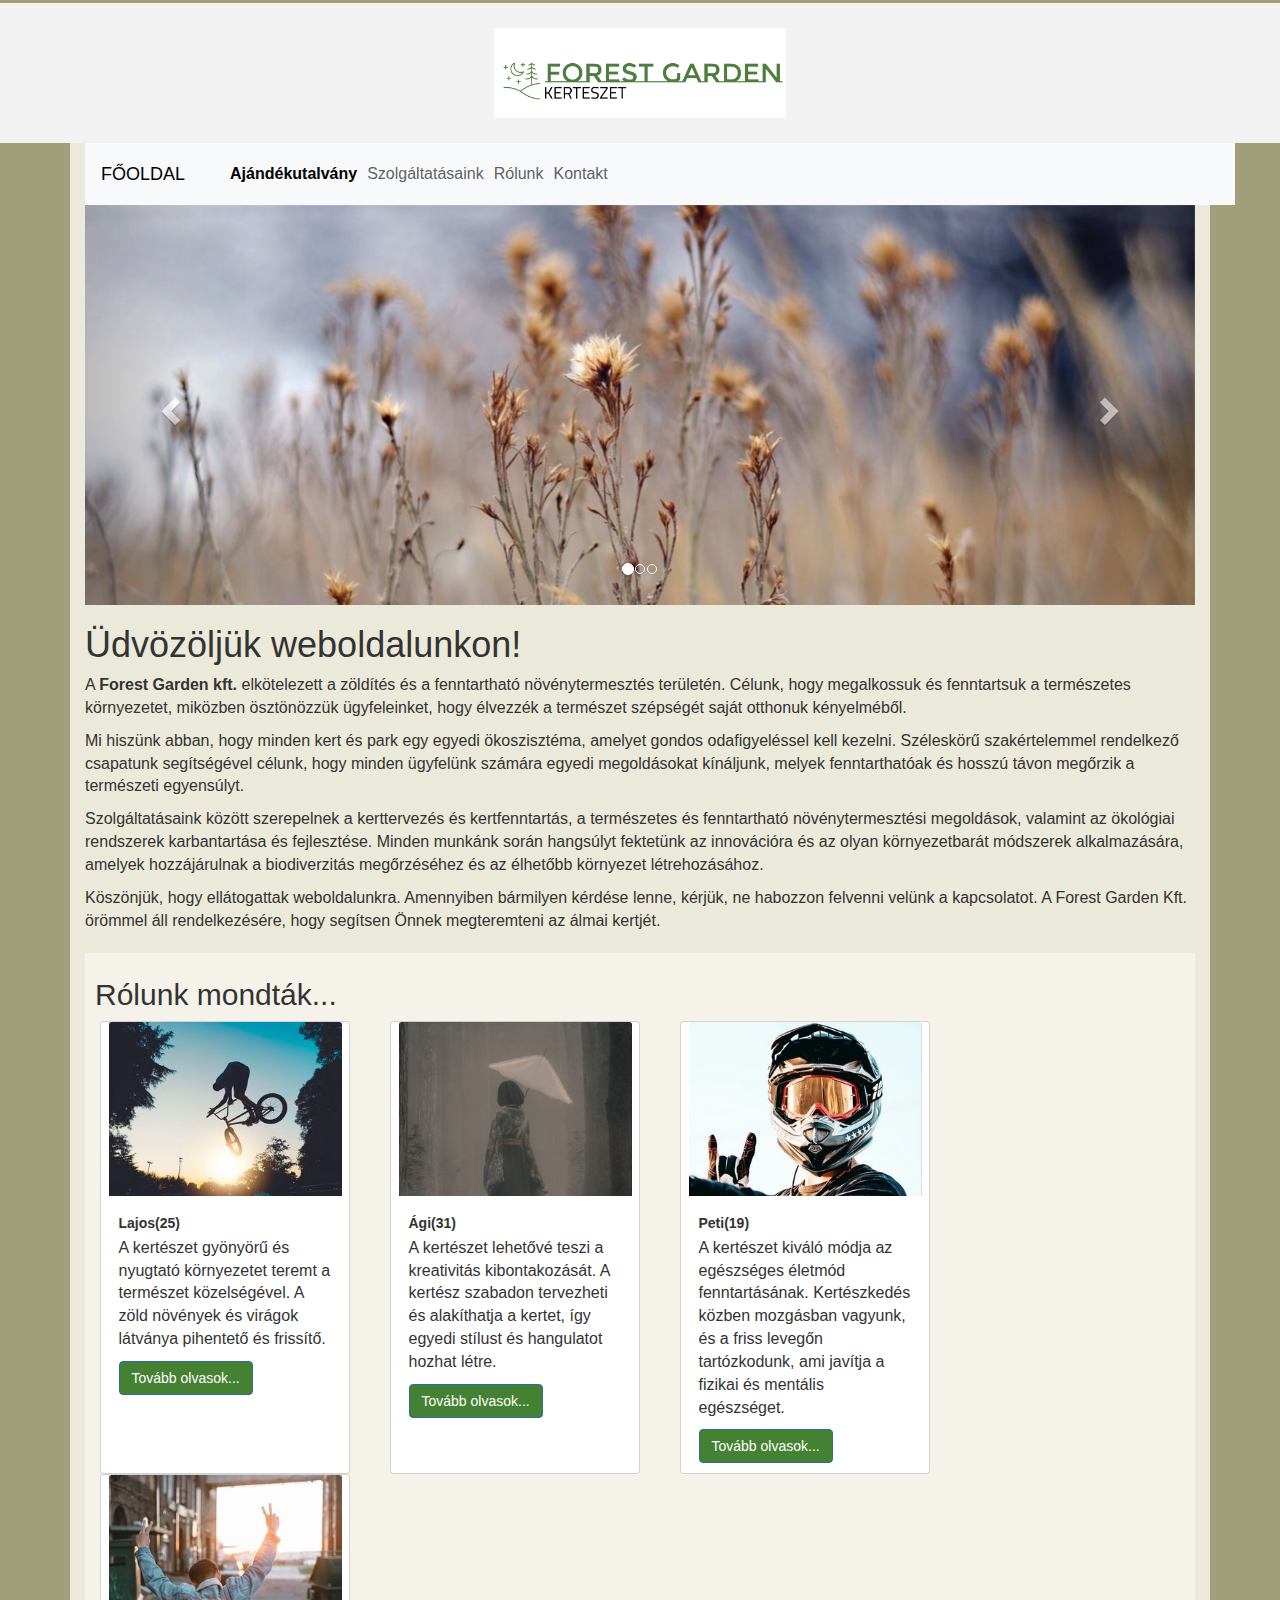
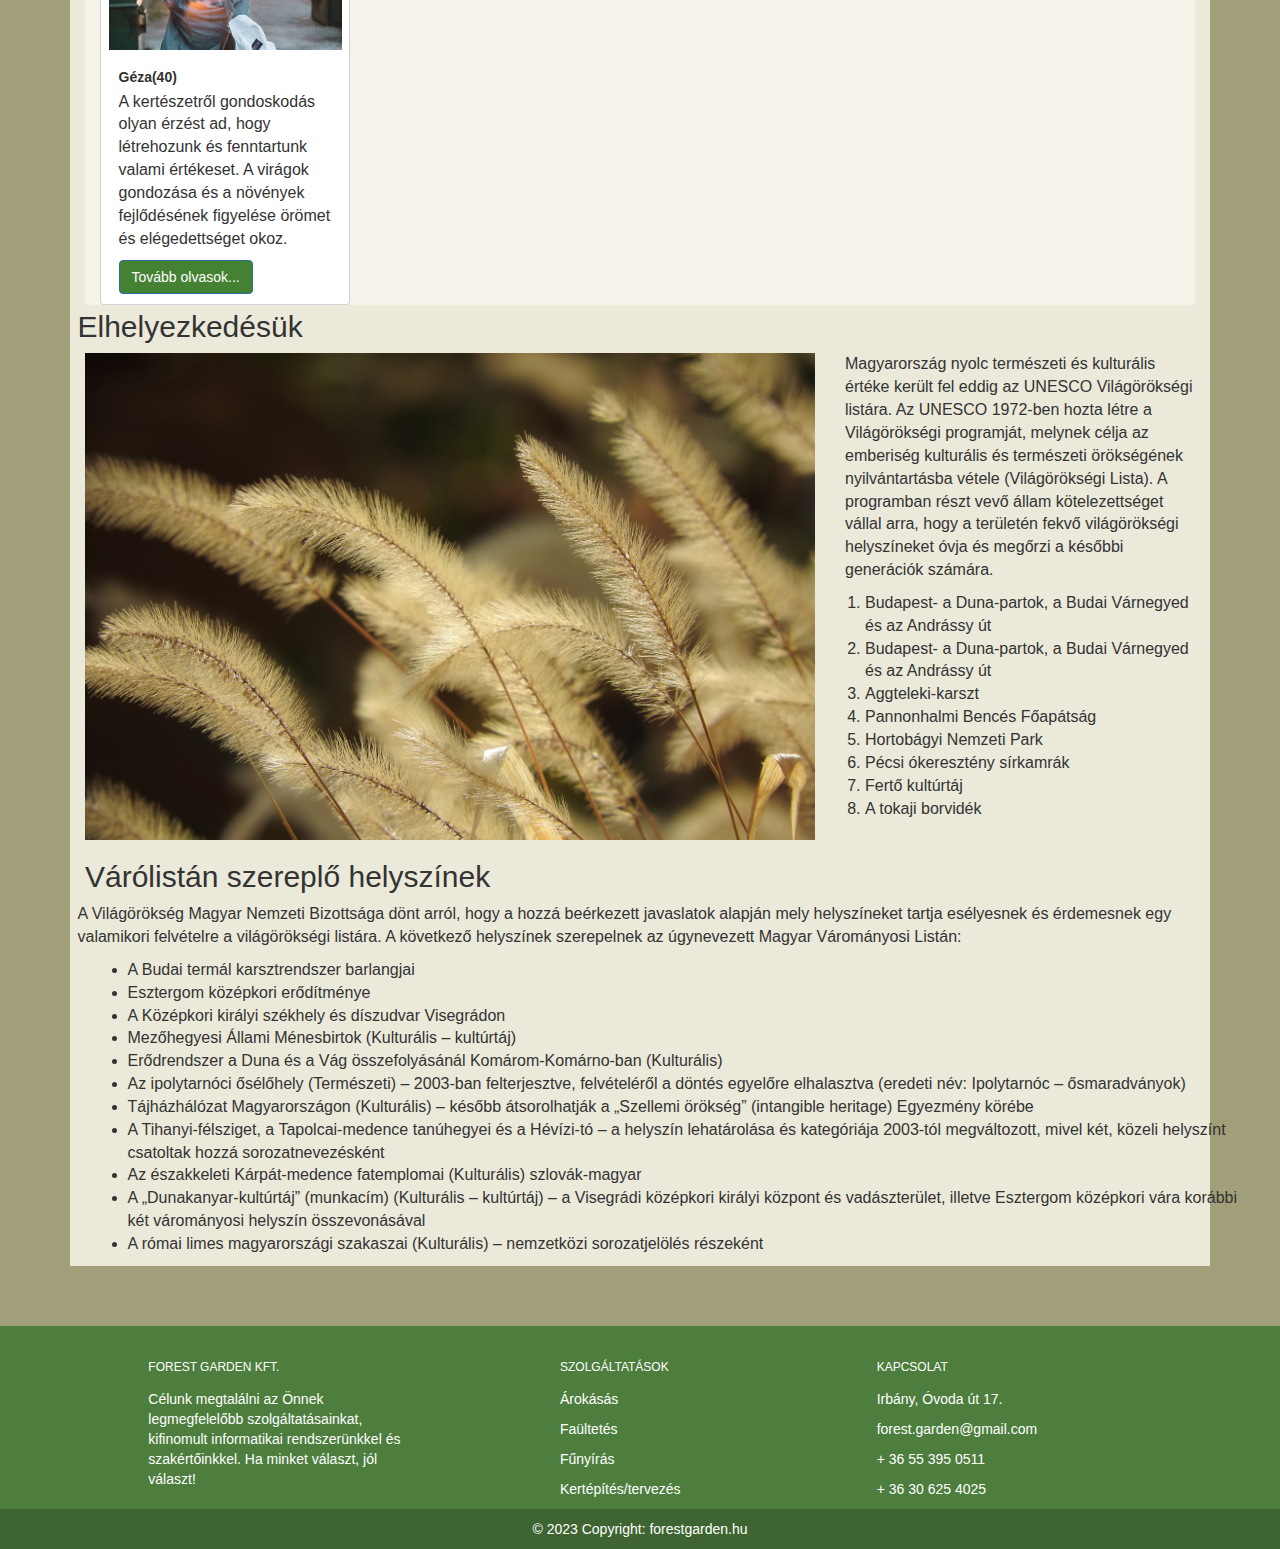
==== commit 50a7287c: "1539" ====
--- a/index.html
+++ b/index.html
@@ -124,11 +124,11 @@
         </section>
 
         <!-- Cards -->
-        <section style="margin: 0 auto; text-align: unset;">
-          <H2>Rólunk mondták...</H2>
-          <div class="row">
+        <section style="margin: 0 auto; text-align: unset; background-color: #f5f3e9; ">
+          <H2 style="padding-top: 25px; padding-left: 10px;">Rólunk mondták...</H2>
+          <div class="row" style="padding-left: 10px;">
             
-            <div class="card" style="width: 18rem; margin-right: 25px; margin-left: 25px;">
+            <div class="card" style="width: 25rem; margin-right: 20px; margin-left: 20px;">
               <img class="card-img-top" src="Images/user1.jpg" alt="Card image cap">
               <div class="card-body">
                 <h5 class="card-title"><b>Lajos(25)</b></h5>
@@ -137,7 +137,7 @@
               </div>
             </div>
   
-            <div class="card" style="width: 18rem; margin-right: 25px; margin-left: 25px;">
+            <div class="card" style="width: 25rem; margin-right: 20px; margin-left: 20px;">
               <img class="card-img-top" src="Images/user2.jpg" alt="Card image cap">
               <div class="card-body">
                 <h5 class="card-title"><b>Ági(31)</b></h5>
@@ -146,7 +146,7 @@
               </div>
             </div>
   
-            <div class="card" style="width: 18rem; margin-right: 25px; margin-left: 25px;">
+            <div class="card" style="width: 25rem; margin-right: 20px; margin-left: 20px;">
               <img class="card-img-top" src="Images/user3.jpg" alt="Card image cap">
               <div class="card-body">
                 <h5 class="card-title"><b>Peti(19)</b></h5>
@@ -155,7 +155,7 @@
               </div>
             </div>
   
-            <div class="card" style="width: 18rem; margin-right: 25px; margin-left: 25px;">
+            <div class="card" style="width: 25rem; margin-right: 20px; margin-left: 20px;">
               <img class="card-img-top" src="Images/user4.jpg" alt="Card image cap">
               <div class="card-body">
                 <h5 class="card-title"><b>Géza(40)</b></h5>
@@ -164,14 +164,7 @@
               </div>
             </div>
 
-            <div class="card" style="width: 18rem; margin-right: 25px; margin-left: 25px;">
-              <img class="card-img-top" src="Images/user5.jpg" alt="Card image cap">
-              <div class="card-body">
-                <h5 class="card-title"><b>Anti(38)</b></h5>
-                <p class="card-text">A kertészet lehetőséget ad az összekapcsolódásra a természettel és a környezettel. A kertben élő állatok és madarak megfigyelése, valamint a fenntartható kerttervezés révén hozzájárulhatunk a biodiverzitás megőrzéséhez.</p>
-                <a href="#"><button type="button" class="btn btn-primary" id="buttonVelemeny" >Tovább olvasok...</button></a>
-              </div>
-            </div>
+           
           
 
           
--- a/style.css
+++ b/style.css
@@ -55,7 +55,7 @@
 }
 
 #bodygenyo {
-  background-color: #817E4D;
+  background-color: #a19f79;
   margin: 0 0 0 0;
 }
 #contBg {
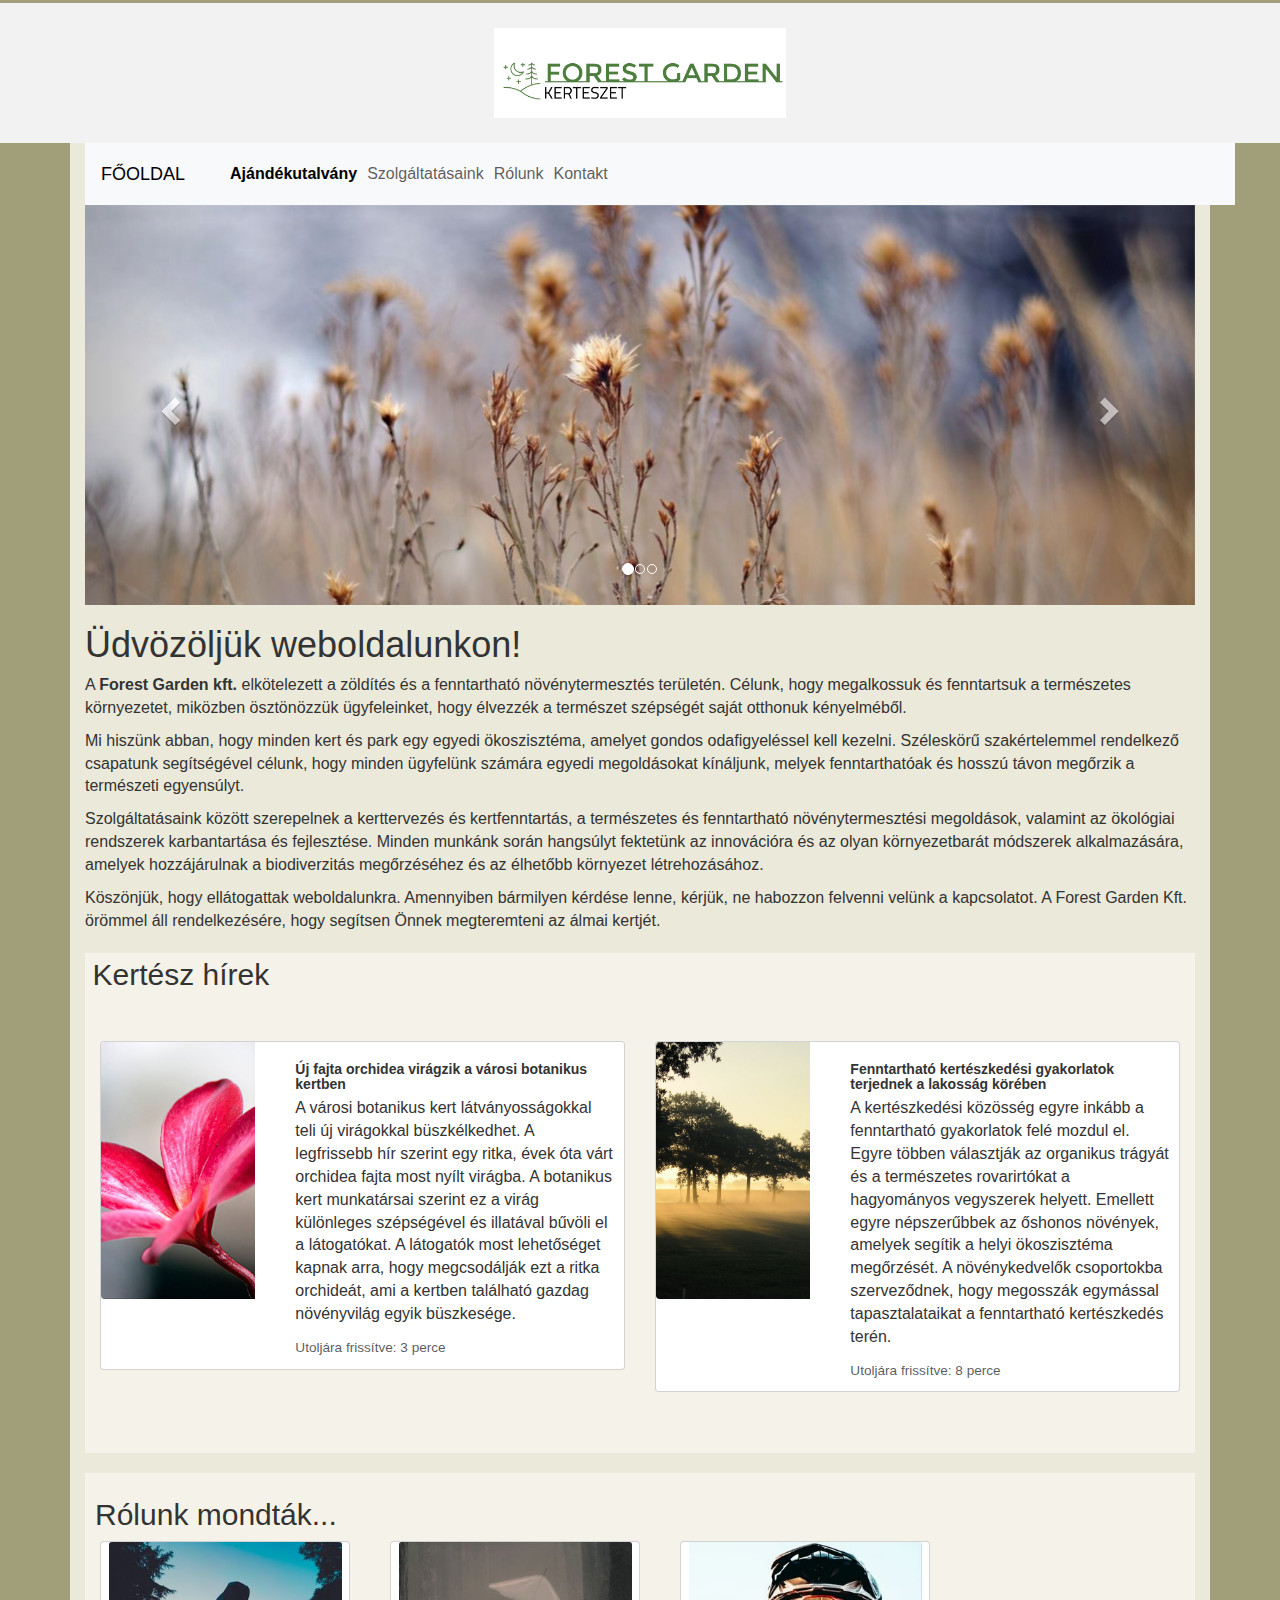
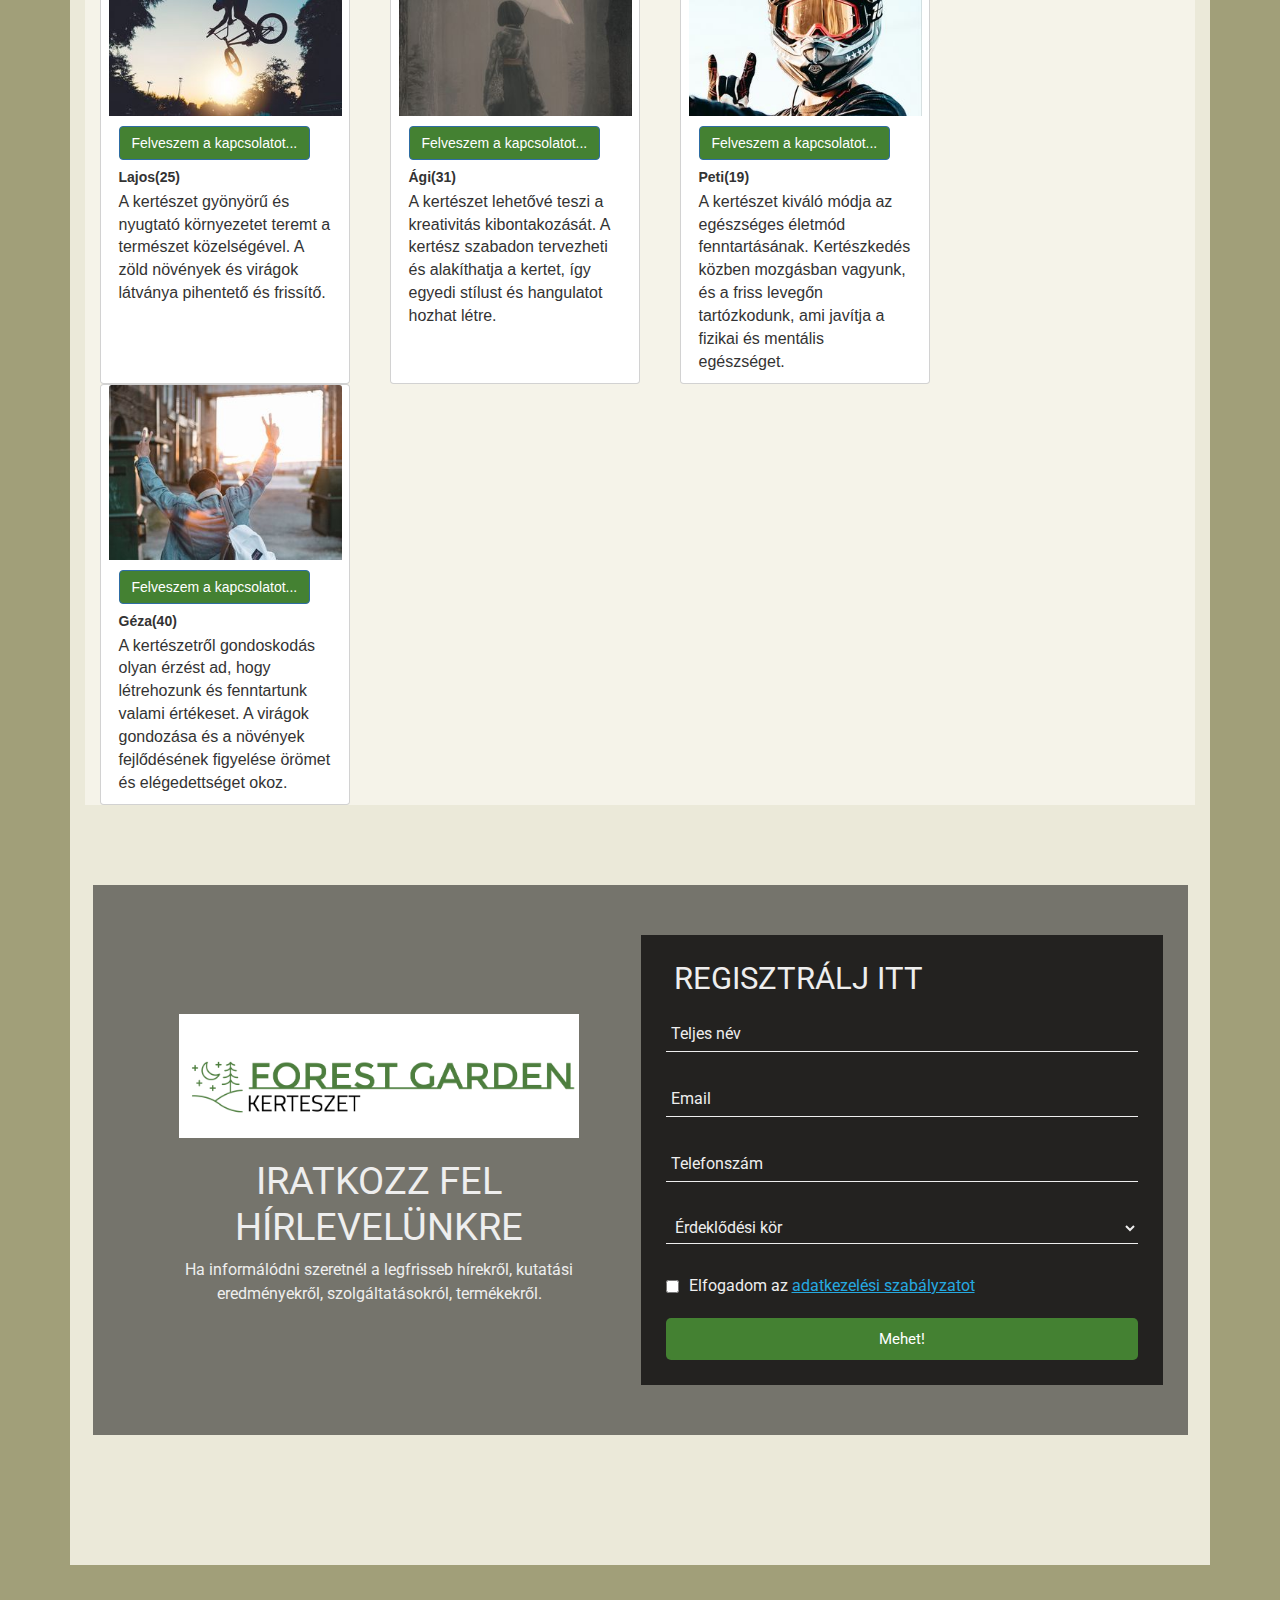
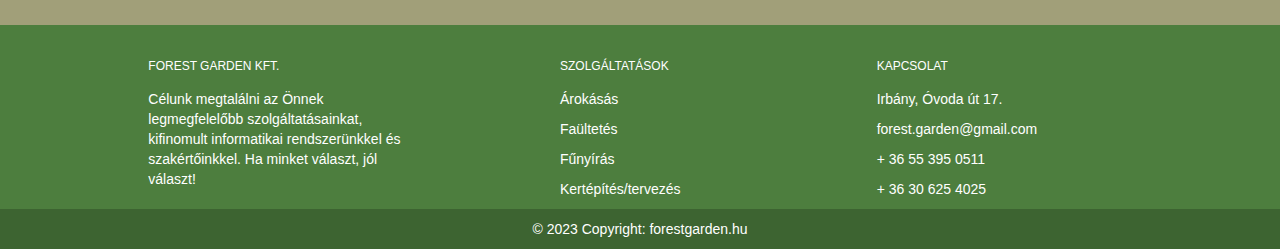
==== commit de720610: "2101" ====
--- a/index.html
+++ b/index.html
@@ -12,6 +12,8 @@
     <link rel="stylesheet" href="https://maxcdn.bootstrapcdn.com/bootstrap/3.4.1/css/bootstrap.min.css">
     <script src="https://ajax.googleapis.com/ajax/libs/jquery/3.6.4/jquery.min.js"></script>
     <script src="https://maxcdn.bootstrapcdn.com/bootstrap/3.4.1/js/bootstrap.min.js"></script>
+    <link rel="stylesheet" href="https://use.fontawesome.com/releases/v5.4.1/css/all.css" integrity="sha384-5sAR7xN1Nv6T6+dT2mhtzEpVJvfS3NScPQTrOxhwjIuvcA67KV2R5Jz6kr4abQsz" crossorigin="anonymous">
+    <link href="https://fonts.googleapis.com/css?family=Roboto:300,400,500,700" rel="stylesheet">
 </head>
 <body id="bodygenyo">
     <!-- Fejléc -->
@@ -123,6 +125,46 @@
                 <p>Köszönjük, hogy ellátogattak weboldalunkra. Amennyiben bármilyen kérdése lenne, kérjük, ne habozzon felvenni velünk a kapcsolatot. A Forest Garden Kft. örömmel áll rendelkezésére, hogy segítsen Önnek megteremteni az álmai kertjét.</p>
         </section>
 
+
+        <section id="terkep">
+          <div class="row" style="margin: 0 auto; text-align: unset; background-color: #f5f3e9; height: 500px;">
+              <h2 class="mt-2" style="margin: 0 auto;">Kertész hírek</h2>
+              <div class="col-12 col-md-6">
+                <div class="card mb-3" style="max-width: 540px;">
+                  <div class="row g-0">
+                    <div class="col-md-4">
+                      <img src="Images/plumeria_petals_flower_107864_480x800.jpg" class="img-fluid rounded-start" alt="...">
+                    </div>
+                    <div class="col-md-8">
+                      <div class="card-body">
+                        <h5 class="card-title"><b>Új fajta orchidea virágzik a városi botanikus kertben</b></h5>
+                        <p class="card-text">A városi botanikus kert látványosságokkal teli új virágokkal büszkélkedhet. A legfrissebb hír szerint egy ritka, évek óta várt orchidea fajta most nyílt virágba. A botanikus kert munkatársai szerint ez a virág különleges szépségével és illatával bűvöli el a látogatókat. A látogatók most lehetőséget kapnak arra, hogy megcsodálják ezt a ritka orchideát, ami a kertben található gazdag növényvilág egyik büszkesége.</p>
+                        <p class="card-text"><small class="text-body-secondary">Utoljára frissítve: 3 perce </small></p>
+                      </div>
+                    </div>
+                  </div>
+                </div>
+              </div>
+
+              <div class="col-12 col-md-6">
+                <div class="card mb-3" style="max-width: 540px;">
+                  <div class="row g-0">
+                    <div class="col-md-4">
+                      <img src="Images/garden_dawn_outlines_55026_480x800.jpg" class="img-fluid rounded-start" alt="...">
+                    </div>
+                    <div class="col-md-8">
+                      <div class="card-body">
+                        <h5 class="card-title"><b>Fenntartható kertészkedési gyakorlatok terjednek a lakosság körében</b></h5>
+                        <p class="card-text">A kertészkedési közösség egyre inkább a fenntartható gyakorlatok felé mozdul el. Egyre többen választják az organikus trágyát és a természetes rovarirtókat a hagyományos vegyszerek helyett. Emellett egyre népszerűbbek az őshonos növények, amelyek segítik a helyi ökoszisztéma megőrzését. A növénykedvelők csoportokba szerveződnek, hogy megosszák egymással tapasztalataikat a fenntartható kertészkedés terén.</p>
+                        <p class="card-text"><small class="text-body-secondary">Utoljára frissítve: 8 perce </small></p>
+                      </div>
+                    </div>
+                  </div>
+                </div>
+              </div>
+          </div>
+      </section>
+
         <!-- Cards -->
         <section style="margin: 0 auto; text-align: unset; background-color: #f5f3e9; ">
           <H2 style="padding-top: 25px; padding-left: 10px;">Rólunk mondták...</H2>
@@ -131,36 +173,40 @@
             <div class="card" style="width: 25rem; margin-right: 20px; margin-left: 20px;">
               <img class="card-img-top" src="Images/user1.jpg" alt="Card image cap">
               <div class="card-body">
+                <a href="#"><button type="button" class="btn btn-primary" data-toggle="modal" data-target="#exampleModal" data-whatever="@mdo" id="buttonVelemeny">Felveszem a kapcsolatot...</button></a>
                 <h5 class="card-title"><b>Lajos(25)</b></h5>
                 <p class="card-text">A kertészet gyönyörű és nyugtató környezetet teremt a természet közelségével. A zöld növények és virágok látványa pihentető és frissítő.</p>
-                <a href="#"><button type="button" class="btn btn-primary" id="buttonVelemeny">Tovább olvasok...</button></a>
+                
               </div>
             </div>
   
             <div class="card" style="width: 25rem; margin-right: 20px; margin-left: 20px;">
               <img class="card-img-top" src="Images/user2.jpg" alt="Card image cap">
               <div class="card-body">
+                <a href="#"><button type="button" class="btn btn-primary" data-toggle="modal" data-target="#exampleModal" data-whatever="@mdo" id="buttonVelemeny">Felveszem a kapcsolatot...</button></a>
                 <h5 class="card-title"><b>Ági(31)</b></h5>
                 <p class="card-text">A kertészet lehetővé teszi a kreativitás kibontakozását. A kertész szabadon tervezheti és alakíthatja a kertet, így egyedi stílust és hangulatot hozhat létre.</p>
-                <a href="#"><button type="button" class="btn btn-primary" id="buttonVelemeny">Tovább olvasok...</button></a>
+                
               </div>
             </div>
   
             <div class="card" style="width: 25rem; margin-right: 20px; margin-left: 20px;">
               <img class="card-img-top" src="Images/user3.jpg" alt="Card image cap">
               <div class="card-body">
+                <a href="#"><button type="button" class="btn btn-primary" data-toggle="modal" data-target="#exampleModal" data-whatever="@mdo" id="buttonVelemeny">Felveszem a kapcsolatot...</button></a>
                 <h5 class="card-title"><b>Peti(19)</b></h5>
                 <p class="card-text">A kertészet kiváló módja az egészséges életmód fenntartásának. Kertészkedés közben mozgásban vagyunk, és a friss levegőn tartózkodunk, ami javítja a fizikai és mentális egészséget.</p>
-                <a href="#"><button type="button" class="btn btn-primary" id="buttonVelemeny">Tovább olvasok...</button></a>
+                
               </div>
             </div>
   
             <div class="card" style="width: 25rem; margin-right: 20px; margin-left: 20px;">
               <img class="card-img-top" src="Images/user4.jpg" alt="Card image cap">
               <div class="card-body">
+                <a href="#"><button type="button" class="btn btn-primary" data-toggle="modal" data-target="#exampleModal" data-whatever="@mdo" id="buttonVelemeny">Felveszem a kapcsolatot...</button></a>
                 <h5 class="card-title"><b>Géza(40)</b></h5>
                 <p class="card-text">A kertészetről gondoskodás olyan érzést ad, hogy létrehozunk és fenntartunk valami értékeset. A virágok gondozása és a növények fejlődésének figyelése örömet és elégedettséget okoz.</p>
-                <a href="#"><button type="button" class="btn btn-primary" id="buttonVelemeny">Tovább olvasok...</button></a>
+                
               </div>
             </div>
 
@@ -171,57 +217,49 @@
         </div>
         </section>
           
-          
-        
-        
-
-        <!-- Térkép -->
-        <section id="terkep">
-            <div class="row">
-                <h2 class="mt-2">Elhelyezkedésük</h2>
-                <div class="col-12 col-md-8">
-                    <img src="Images/pennisetum_plant_fluff_1021702_3000x2000.jpg" alt="terkep" title="Térkép" class="img-fluid float-start">
-
-                </div>
-
-                <div class="col-12 col-md-4">
-                    <p>
-                        Magyarország nyolc természeti és kulturális értéke került fel eddig az UNESCO Világörökségi listára. Az UNESCO 1972-ben hozta létre a Világörökségi programját, melynek célja az emberiség kulturális és természeti örökségének nyilvántartásba vétele (Világörökségi Lista). A programban részt vevő állam kötelezettséget vállal arra, hogy a területén fekvő világörökségi helyszíneket óvja és megőrzi a későbbi generációk számára.
-
-                    </p> 
-                    <ol>  
-                    <li> Budapest- a Duna-partok, a Budai Várnegyed és az Andrássy út </li>
-                    <li> Budapest- a Duna-partok, a Budai Várnegyed és az Andrássy út </li>
-                    <li> Aggteleki-karszt </li>
-                    <li> Pannonhalmi Bencés Főapátság </li>
-                    <li> Hortobágyi Nemzeti Park </li>
-                    <li> Pécsi ókeresztény sírkamrák </li>
-                    <li> Fertő kultúrtáj </li>
-                    <li> A tokaji borvidék </li>
-                </ol> 
-                </div>
-            </div>
-        </section>
-
-        <!-- Várólista -->
+
+<!--MODALS-->
+
+<div class="modal fade" id="exampleModal" tabindex="-1" role="dialog" aria-labelledby="exampleModalLabel" aria-hidden="true">
+  <div class="modal-dialog" role="document">
+    <div class="modal-content">
+      <div class="modal-header">
+        <h5 class="modal-title" id="exampleModalLabel">Új üzetet</h5>
+        <button type="button" class="close" data-dismiss="modal" aria-label="Close">
+          <span aria-hidden="true">&times;</span>
+        </button>
+      </div>
+      <div class="modal-body">
+        <form>
+          <div class="form-group">
+            <label for="recipient-name" class="col-form-label">Tárgy:</label>
+            <input type="text" class="form-control" id="recipient-name">
+          </div>
+          <div class="form-group">
+            <label for="message-text" class="col-form-label">Üzenet:</label>
+            <textarea class="form-control" id="message-text" placeholder="üzenet"></textarea>
+          </div>
+        </form>
+      </div>
+      <div class="modal-footer">
+        <button type="button" class="btn btn-secondary" data-dismiss="modal">Bezárás</button>
+        <button type="button" class="btn btn-primary" onclick="myFunction() " id="gomb">Küldés</button>
+      </div>
+    </div>
+  </div>
+</div>
+          
+        
+        
+
+        <!-- Cikkek -->
+        
+
+        <!-- Díjaink -->
         <section id="varolista">
-            <h2>Várólistán szereplő helyszínek</h2>
-            <div class="row">
-                <p>A Világörökség Magyar Nemzeti Bizottsága dönt arról, hogy a hozzá beérkezett javaslatok alapján mely helyszíneket tartja esélyesnek és érdemesnek egy valamikori felvételre a világörökségi listára. A következő helyszínek szerepelnek az
-                    úgynevezett Magyar Várományosi Listán:</p>
-                <ul>
-                    <li>A Budai termál karsztrendszer barlangjai</li>
-                    <li>Esztergom középkori erődítménye</li>
-                    <li>A Középkori királyi székhely és díszudvar Visegrádon</li>
-                    <li>Mezőhegyesi Állami Ménesbirtok (Kulturális – kultúrtáj)</li>
-                    <li>Erődrendszer a Duna és a Vág összefolyásánál Komárom-Komárno-ban (Kulturális)</li>
-                    <li>Az ipolytarnóci ősélőhely (Természeti) – 2003-ban felterjesztve, felvételéről a döntés egyelőre elhalasztva (eredeti név: Ipolytarnóc – ősmaradványok)</li>
-                    <li>Tájházhálózat Magyarországon (Kulturális) – később átsorolhatják a „Szellemi örökség” (intangible heritage) Egyezmény körébe</li>
-                    <li>A Tihanyi-félsziget, a Tapolcai-medence tanúhegyei és a Hévízi-tó – a helyszín lehatárolása és kategóriája 2003-tól megváltozott, mivel két, közeli helyszínt csatoltak hozzá sorozatnevezésként</li>
-                    <li>Az északkeleti Kárpát-medence fatemplomai (Kulturális) szlovák-magyar</li>
-                    <li>A „Dunakanyar-kultúrtáj” (munkacím) (Kulturális – kultúrtáj) – a Visegrádi középkori királyi központ és vadászterület, illetve Esztergom középkori vára korábbi két várományosi helyszín összevonásával</li>
-                    <li>A római limes magyarországi szakaszai (Kulturális) – nemzetközi sorozatjelölés részeként</li>
-                </ul>
+            
+            <div class="row" style="padding-top: 80px; margin-left: 0; margin-right: 0; padding-bottom: 80px;">
+              <iframe src="hirlevel.html" width="800" height="600"></iframe>
             </div>
         </section>
 
@@ -311,4 +349,19 @@
     <!-- Footer -->
   </div>
   <!-- End of .container -->
+
+  
+
+
+  <script>
+    function myFunction() {
+  alert("Az üzenetét elküldtük, bezárhatja az ablakot!");
+  document.myFunction.style.display = "none";
+  
+}
+
+      
+  </script>
+
+
 </html>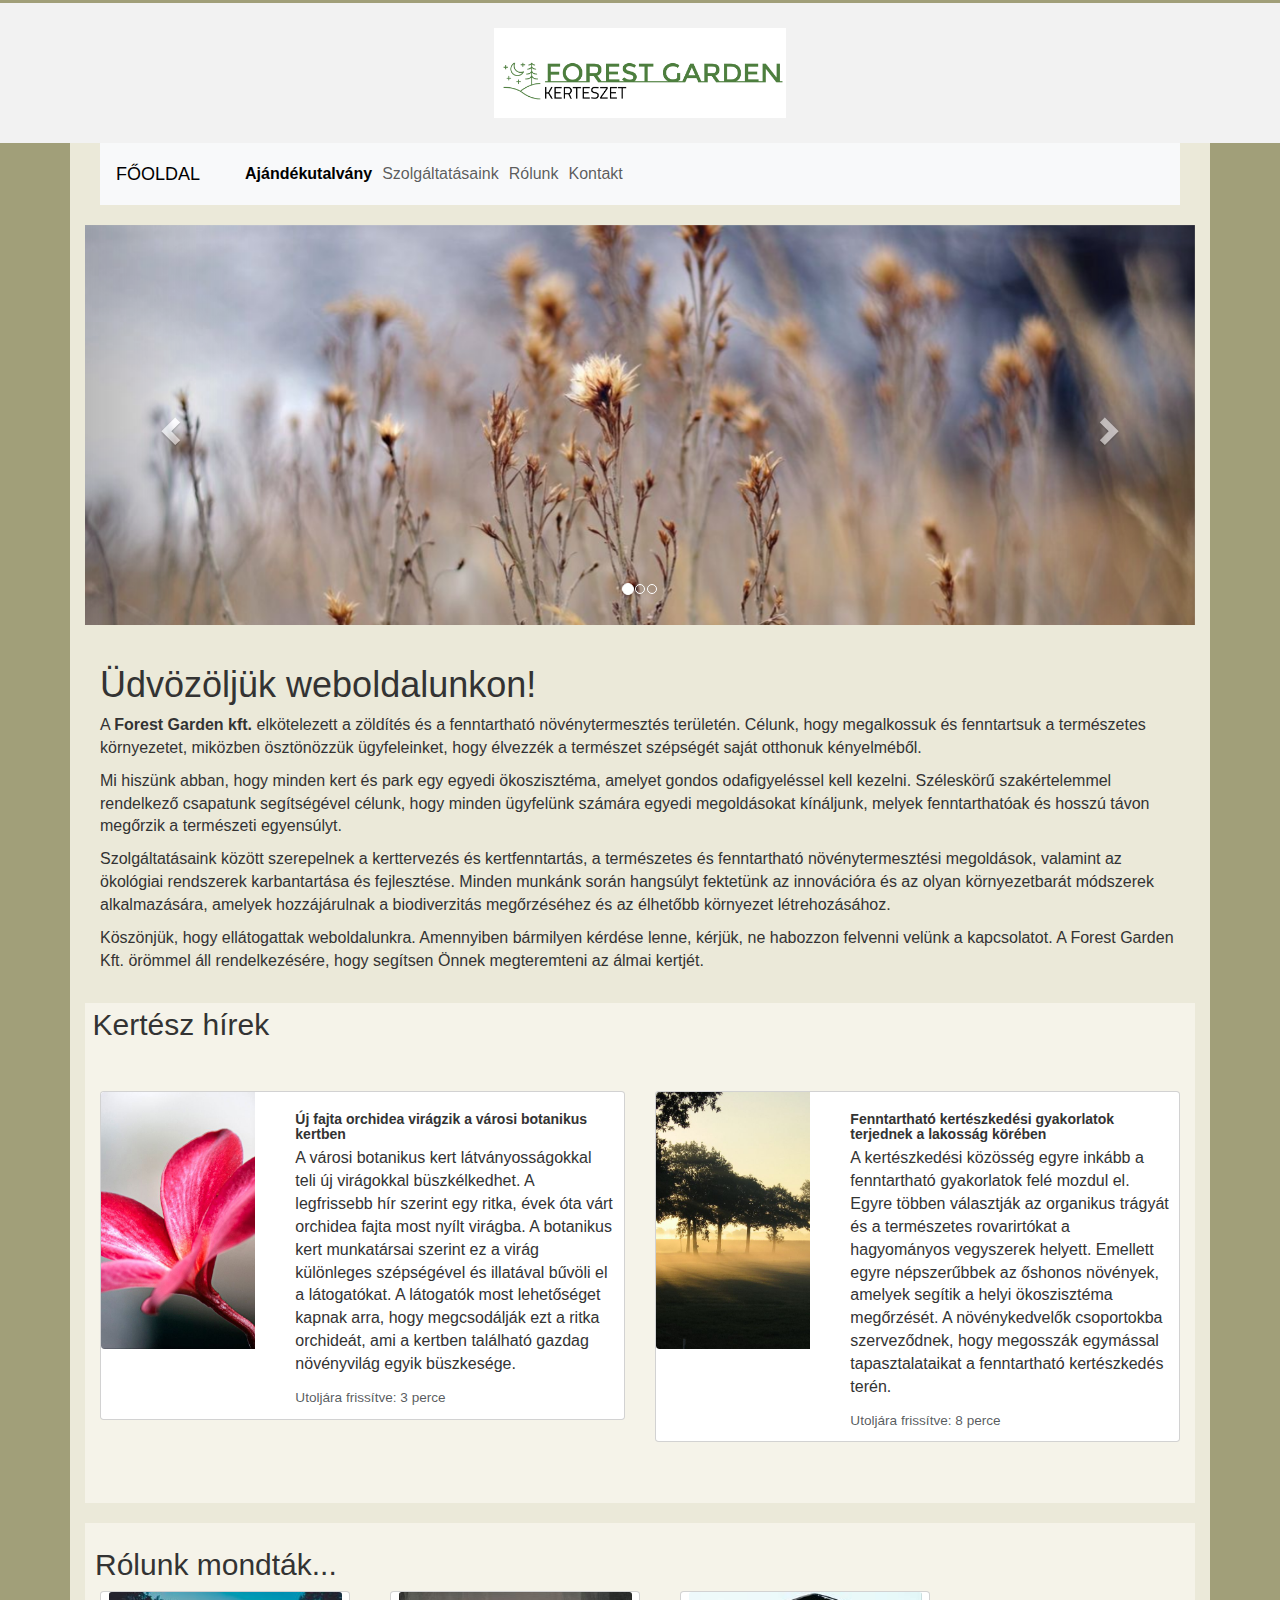
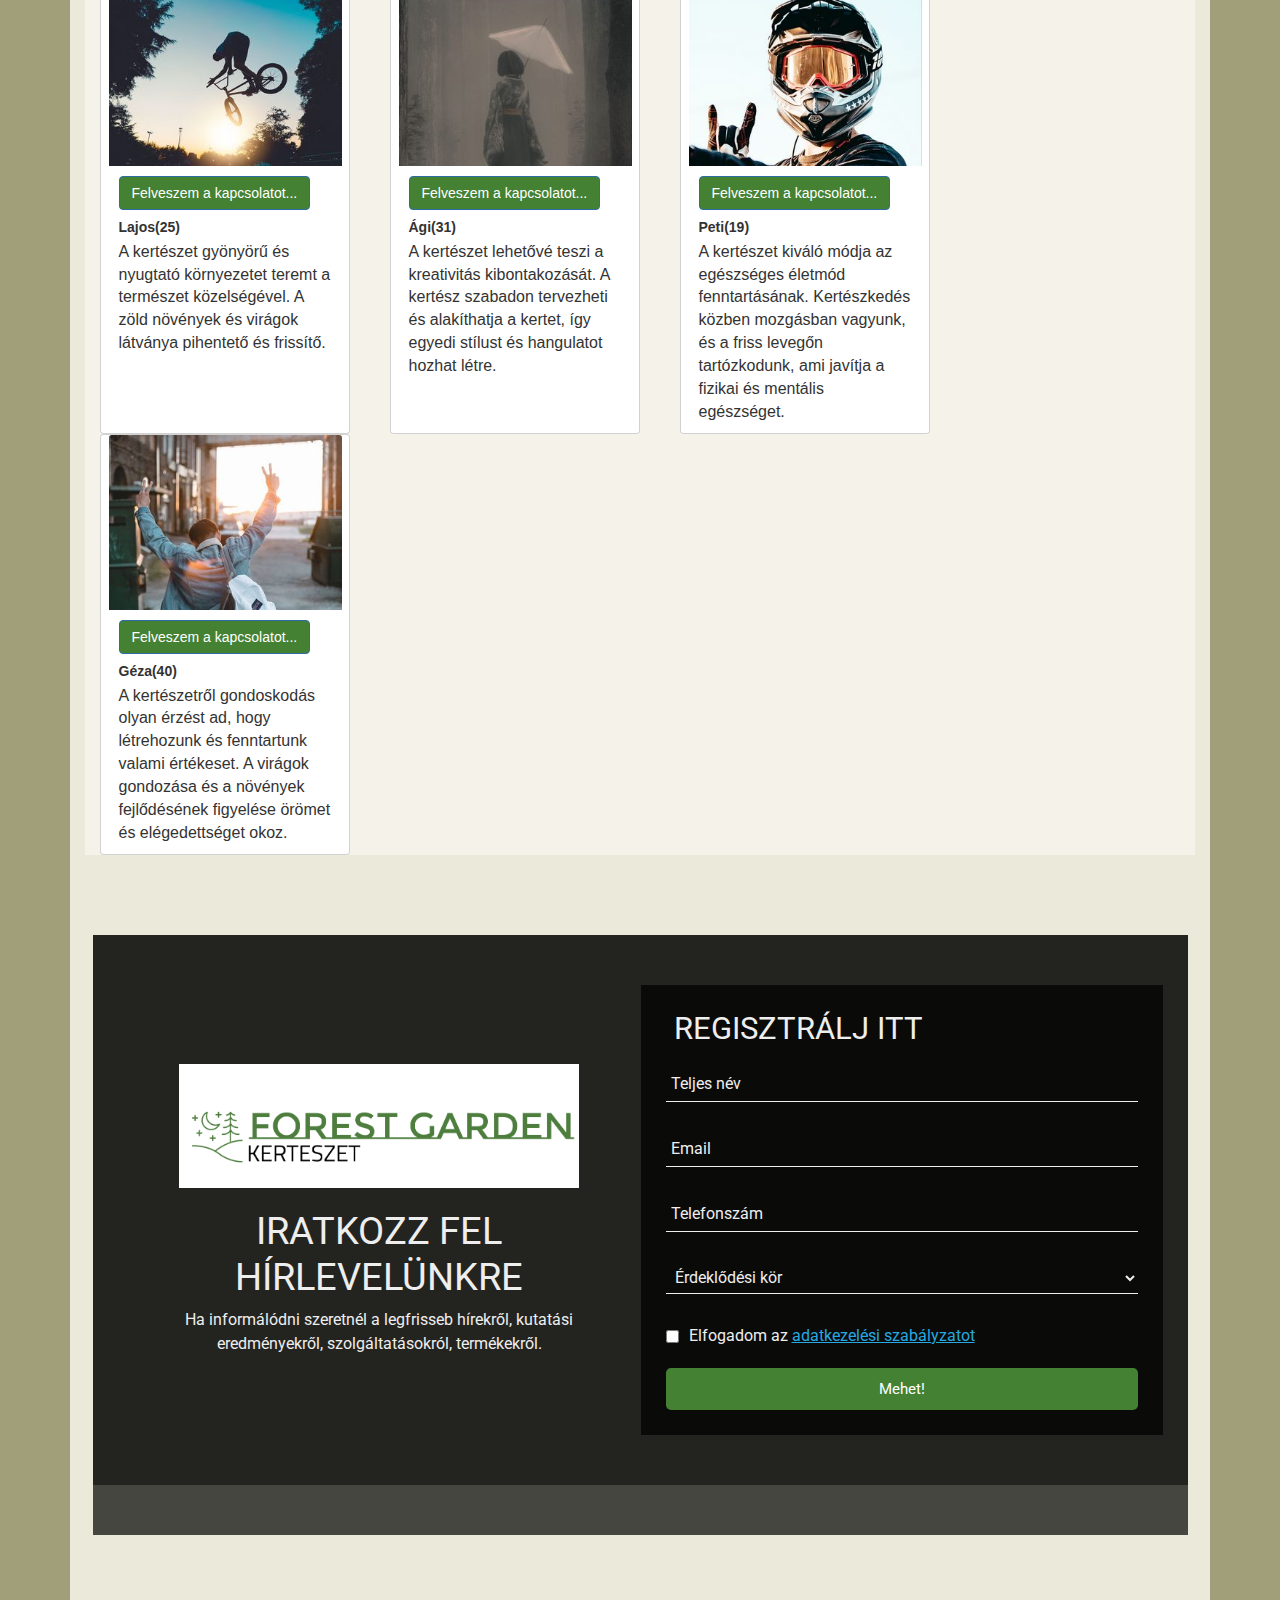
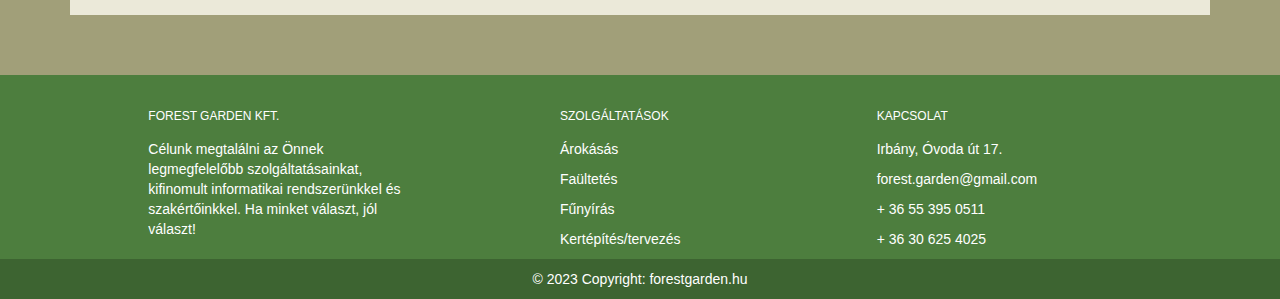
==== commit 49cd4cb1: "1712" ====
--- a/index.html
+++ b/index.html
@@ -41,26 +41,26 @@
 
     <div class="container h-200" id="contBg" >
         <!-- Navigáció -->
-        <div class="navBar-o">
+        <div class="navBar-o container-fluid">
             <nav class="navbar navbar-expand-lg bg-body-tertiary" style="border-radius: 0; margin: 0 auto;">
                 <div class="container-fluid" class="ContClass">
-                  <a class="navbar-brand" href="#">FŐOLDAL</a>
+                  <a class="navbar-brand" href="index.html">FŐOLDAL</a>
                   <button class="navbar-toggler" type="button" data-bs-toggle="collapse" data-bs-target="#navbarSupportedContent" aria-controls="navbarSupportedContent" aria-expanded="false" aria-label="Toggle navigation">
                     <span class="navbar-toggler-icon"></span>
                   </button>
                   <div class="collapse navbar-collapse" id="navbarSupportedContent">
                     <ul class="navbar-nav me-auto mb-2 mb-lg-0">
                       <li class="nav-item">
-                        <a class="nav-link active" aria-current="page" href="#"> <span style="font-weight: bold;">Ajándékutalvány</span></a>
+                        <a class="nav-link active" aria-current="page" href="ajandek.html"> <span style="font-weight: bold;">Ajándékutalvány</span></a>
                       </li>
                       <li class="nav-item">
                         <a class="nav-link" href="#">Szolgáltatásaink</a>
                       </li>
                       <li class="nav-item">
-                        <a class="nav-link" href="#">Rólunk</a>
+                        <a class="nav-link" href="rolunk.html">Rólunk</a>
                       </li>
                       <li class="nav-item">
-                        <a class="nav-link" href="#">Kontakt</a>
+                        <a class="nav-link" href="contact.html">Kontakt</a>
                       </li>
                       
                       
@@ -114,7 +114,7 @@
 
 
         <!-- Bevezető -->
-        <section id="bevezeto">
+        <section id="bevezeto" class="container-fluid">
             <h1>Üdvözöljük weboldalunkon!</h1>
             <p>A <span style="font-weight: bold;">Forest Garden kft.</span> elkötelezett a zöldítés és a fenntartható növénytermesztés területén. Célunk, hogy megalkossuk és fenntartsuk a természetes környezetet, miközben ösztönözzük ügyfeleinket, hogy élvezzék a természet szépségét saját otthonuk kényelméből.</p>
 
@@ -129,7 +129,9 @@
         <section id="terkep">
           <div class="row" style="margin: 0 auto; text-align: unset; background-color: #f5f3e9; height: 500px;">
               <h2 class="mt-2" style="margin: 0 auto;">Kertész hírek</h2>
-              <div class="col-12 col-md-6">
+
+              
+              <div class="col-12 col-md-6 container-fluid" >
                 <div class="card mb-3" style="max-width: 540px;">
                   <div class="row g-0">
                     <div class="col-md-4">
@@ -146,7 +148,7 @@
                 </div>
               </div>
 
-              <div class="col-12 col-md-6">
+              <div class="col-12 col-md-6 container-fluid">
                 <div class="card mb-3" style="max-width: 540px;">
                   <div class="row g-0">
                     <div class="col-md-4">
@@ -166,7 +168,7 @@
       </section>
 
         <!-- Cards -->
-        <section style="margin: 0 auto; text-align: unset; background-color: #f5f3e9; ">
+        <section style="margin: 0 auto; text-align: unset; background-color: #f5f3e9; " >
           <H2 style="padding-top: 25px; padding-left: 10px;">Rólunk mondták...</H2>
           <div class="row" style="padding-left: 10px;">
             
@@ -346,6 +348,8 @@
       </div>
       <!-- Copyright -->
     </footer>
+
+    
     <!-- Footer -->
   </div>
   <!-- End of .container -->
@@ -364,4 +368,5 @@
   </script>
 
 
+
 </html>--- a/style.css
+++ b/style.css
@@ -66,13 +66,14 @@
 .navBar-o {
   width: 1150px; 
   margin: auto;
+  padding-bottom: 20px;
   
 }
 .ContClass {
   margin: 0 auto; 
   margin-top: 10px;
-  background-color: #448132;
-  padding-bottom: 50px;
+  background-color: #181a17;
+  
 }
 
 /*FOOTER*/
